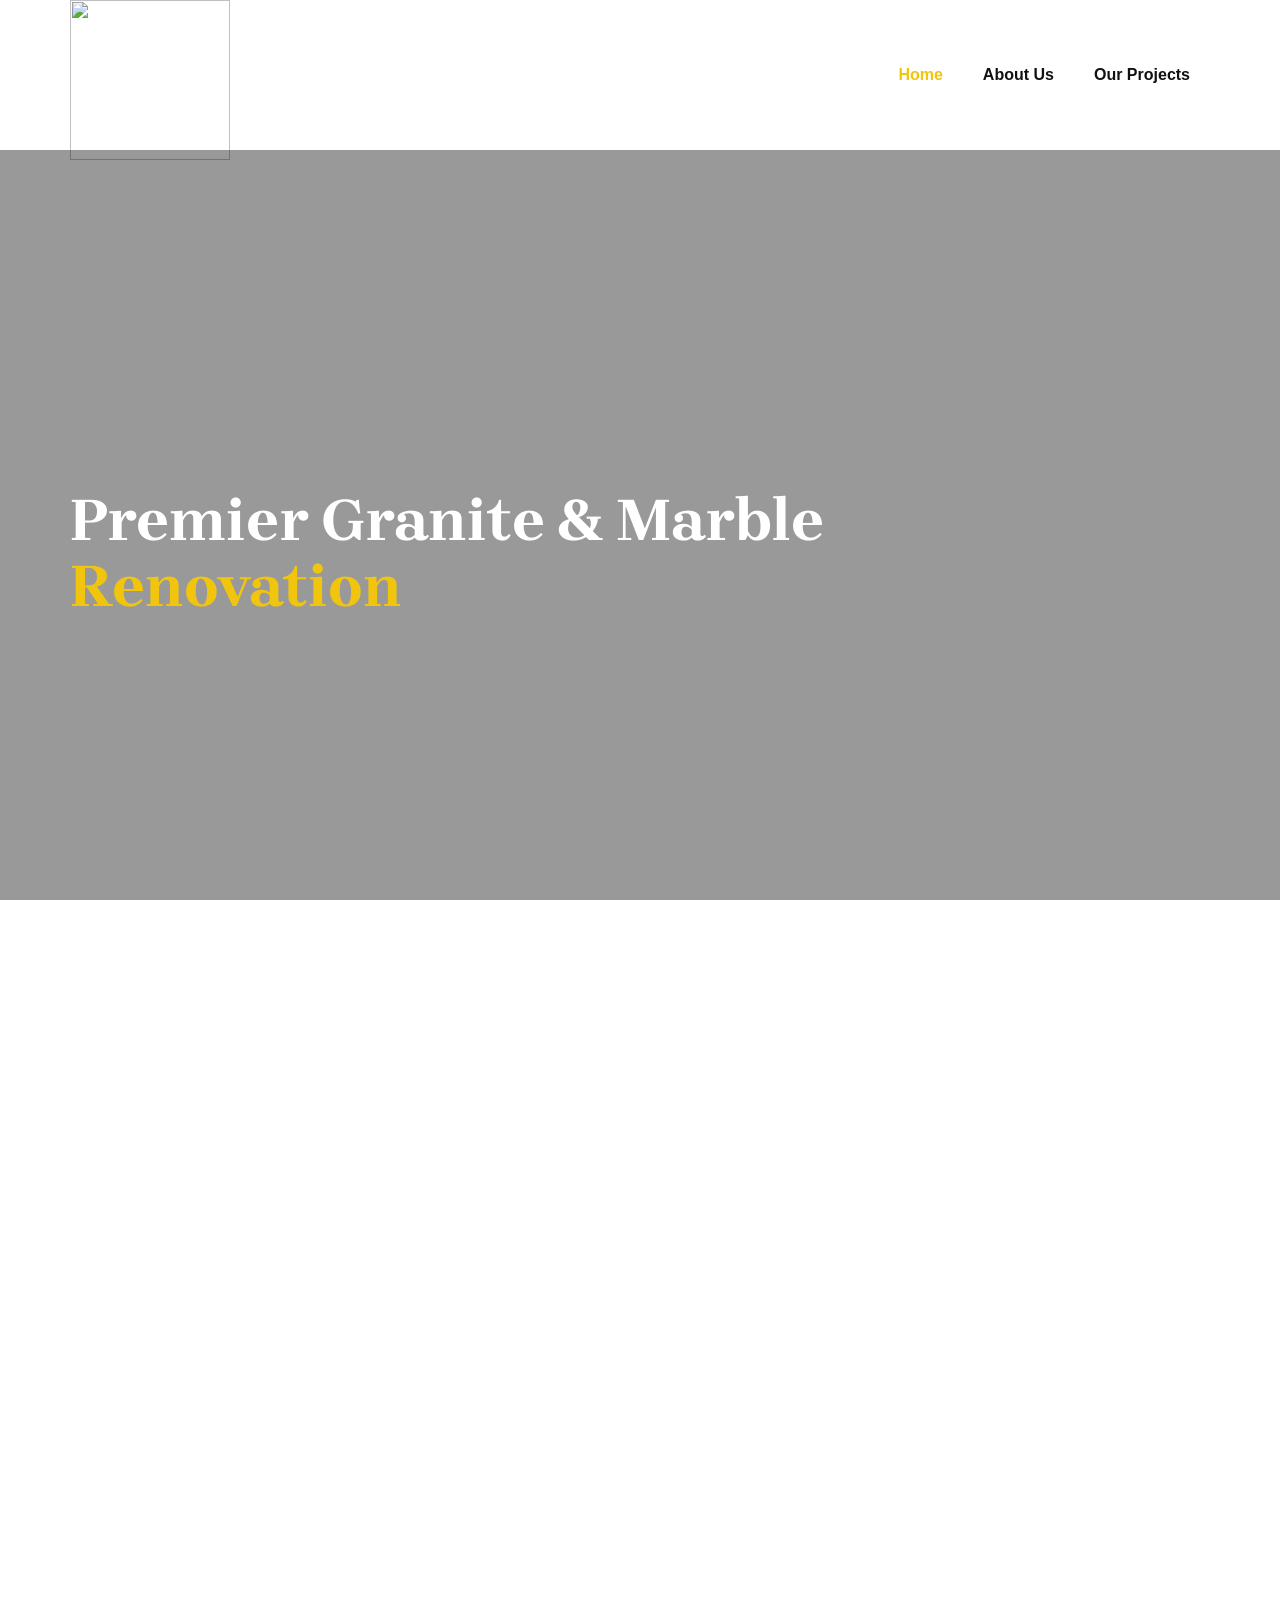
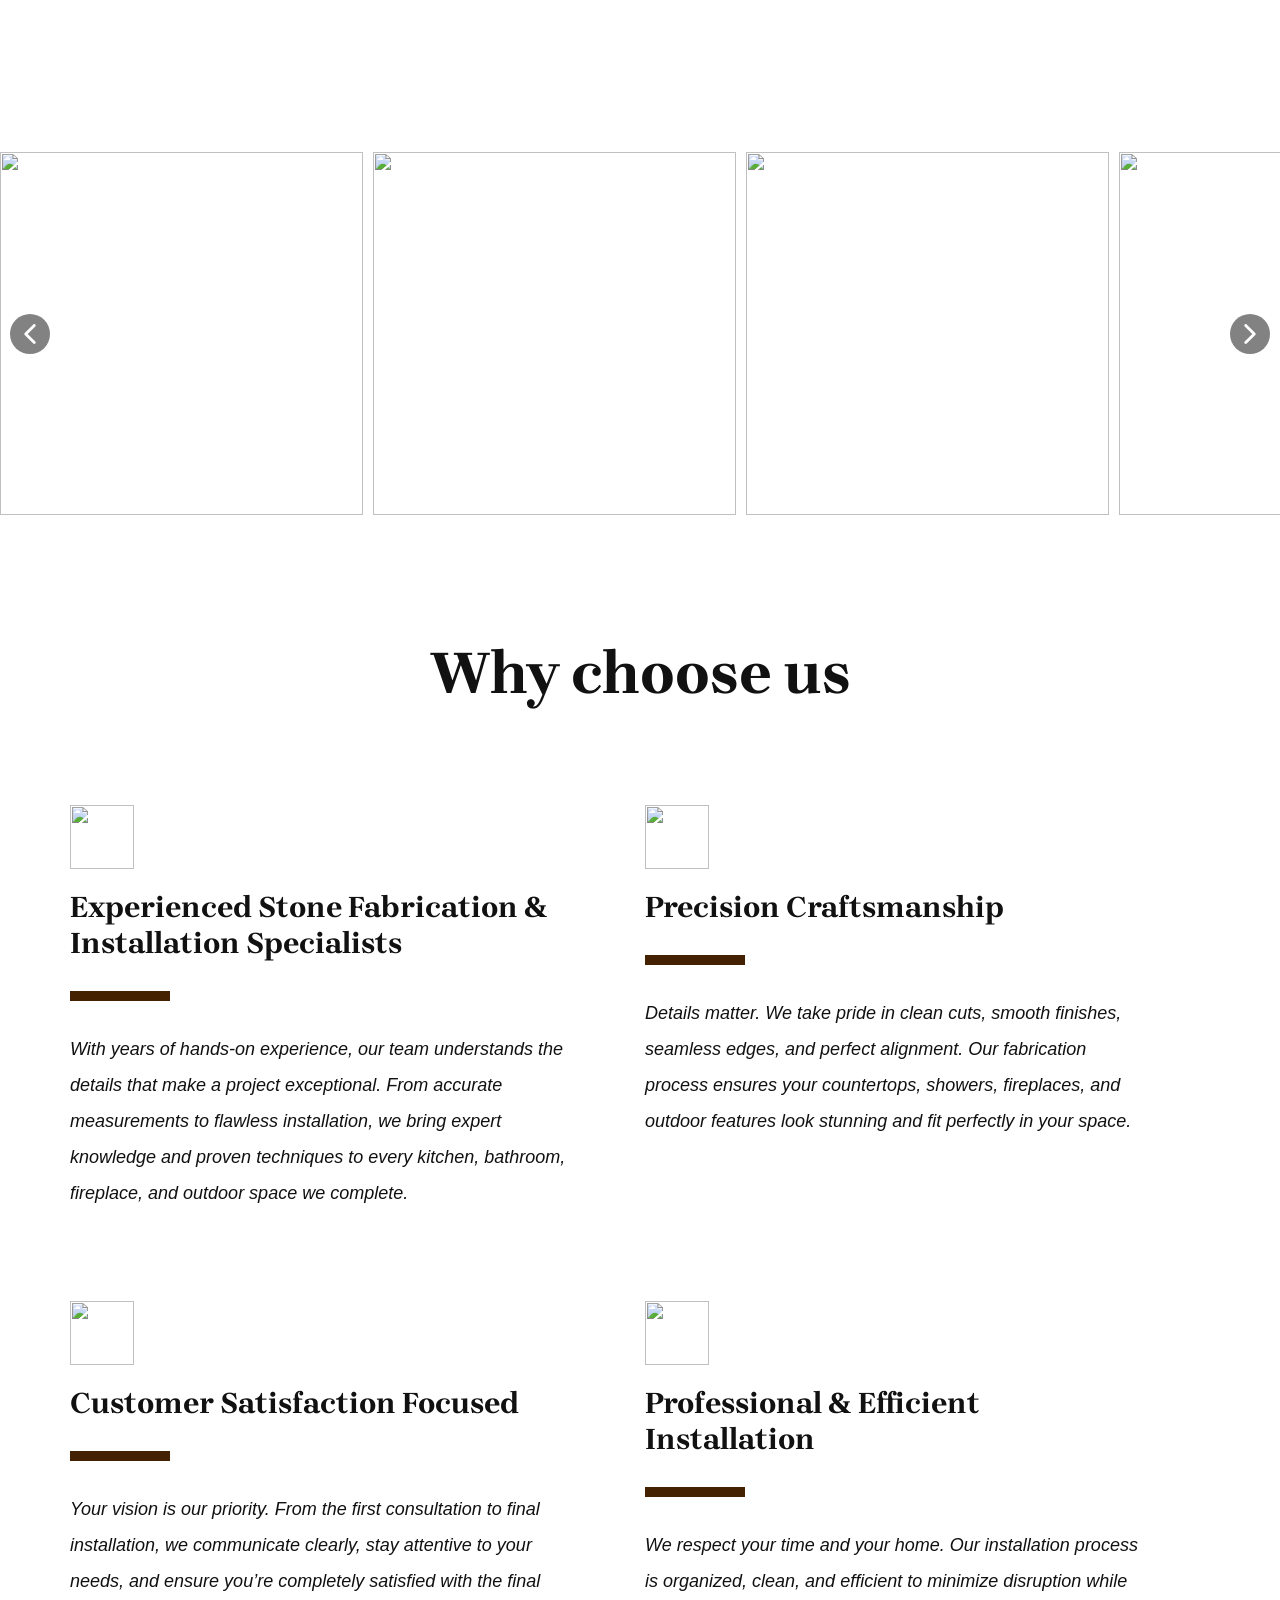
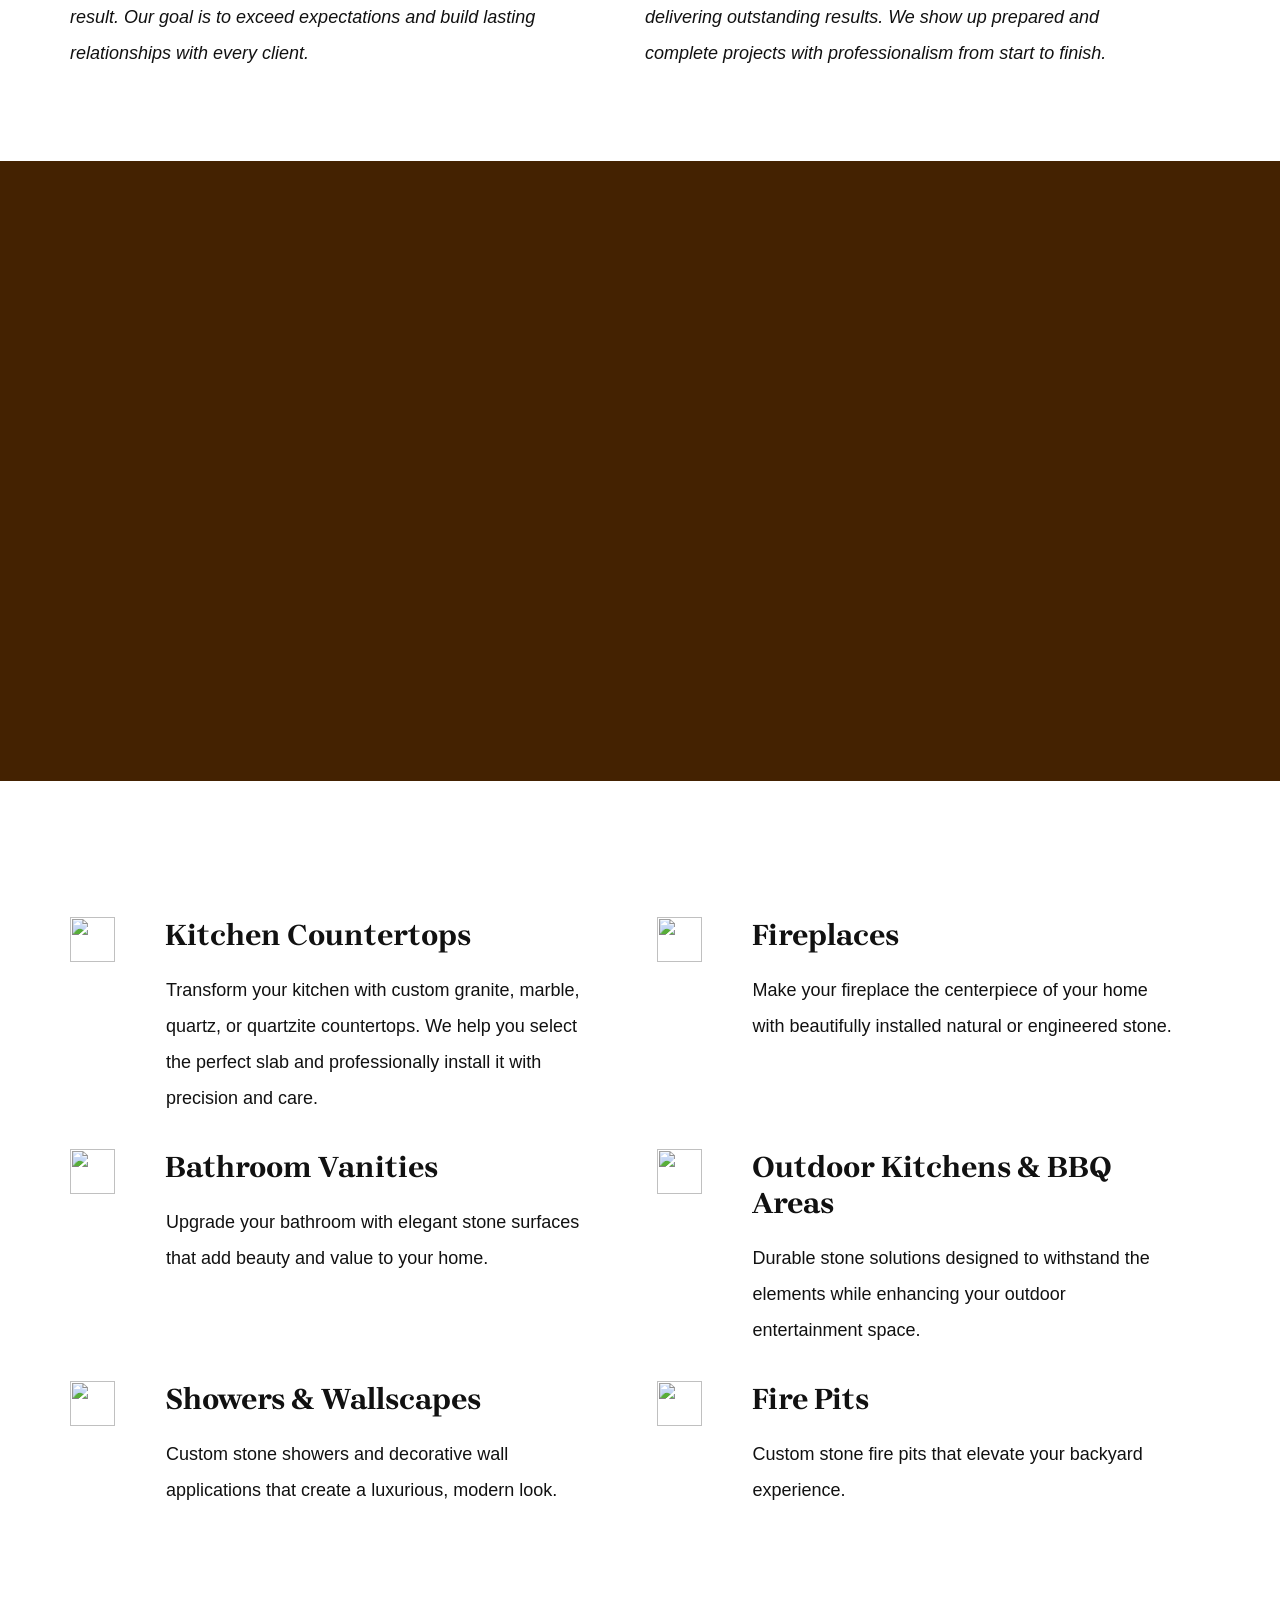
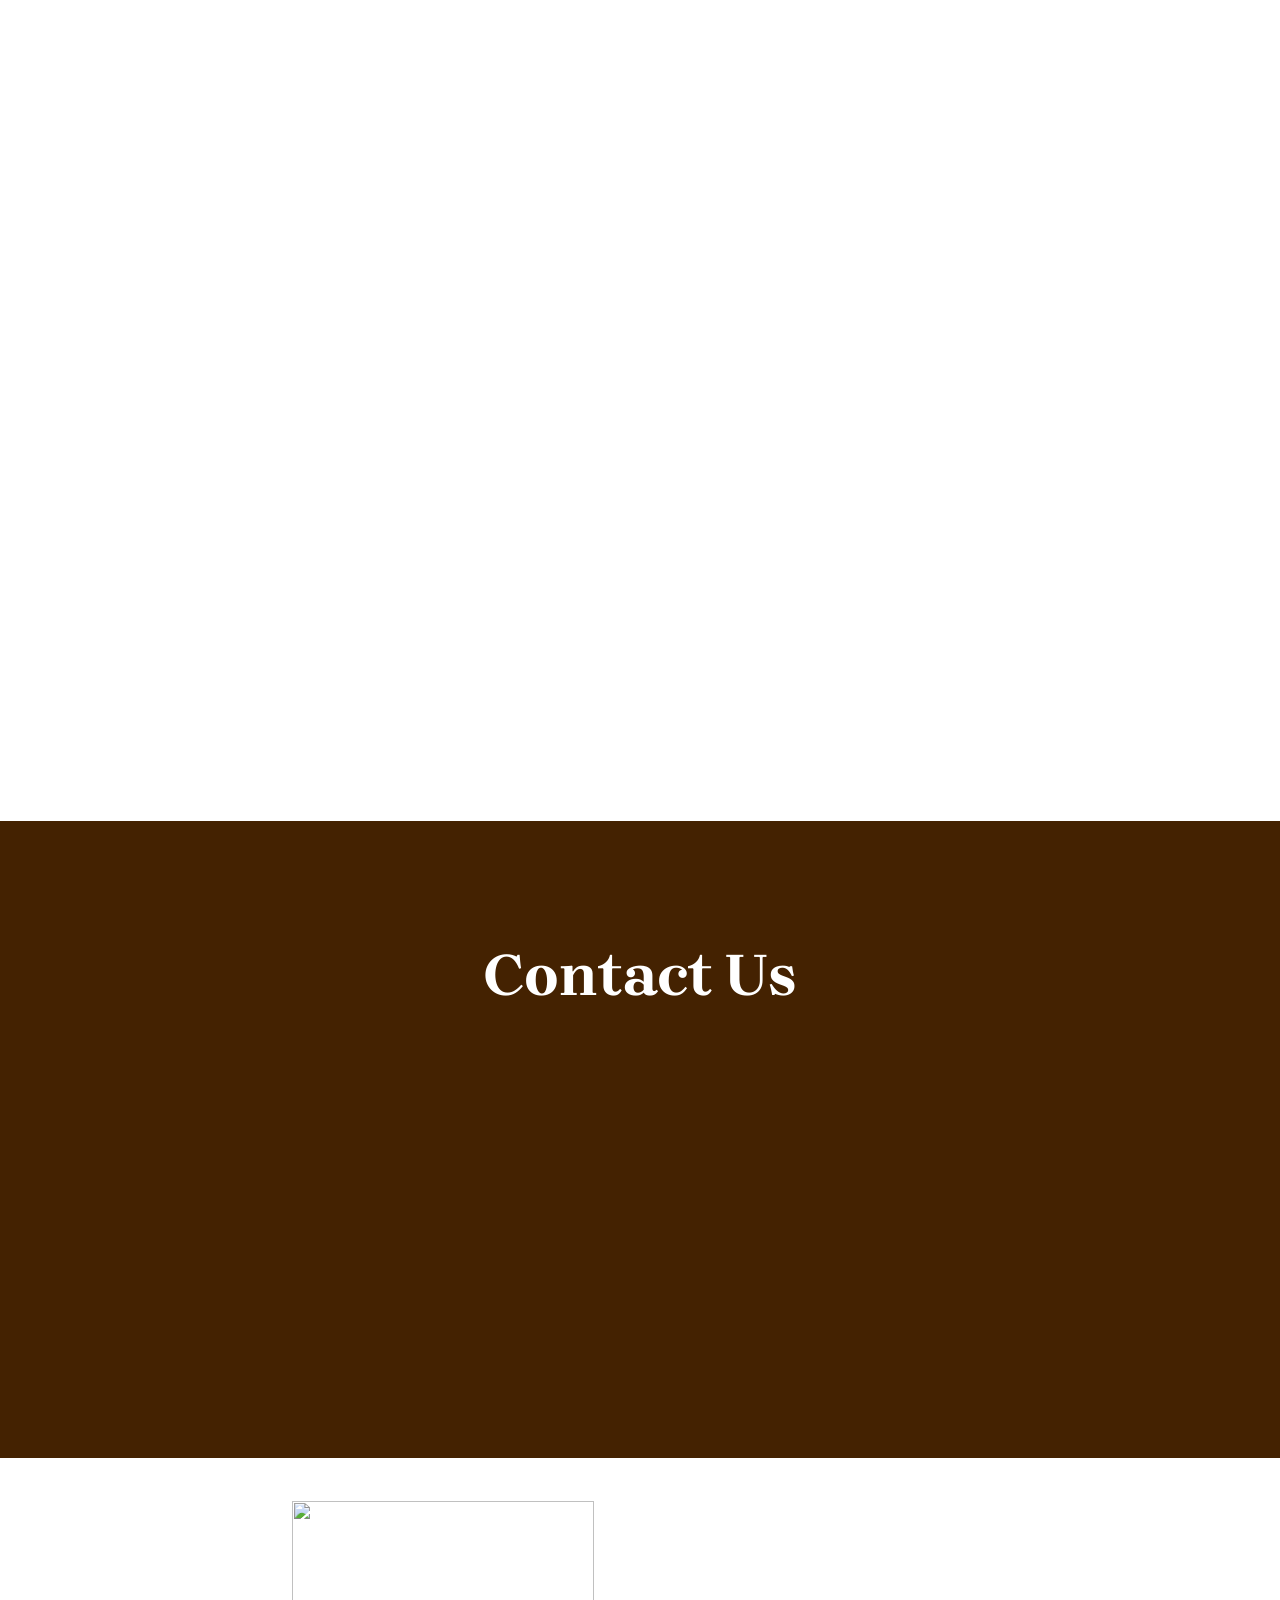
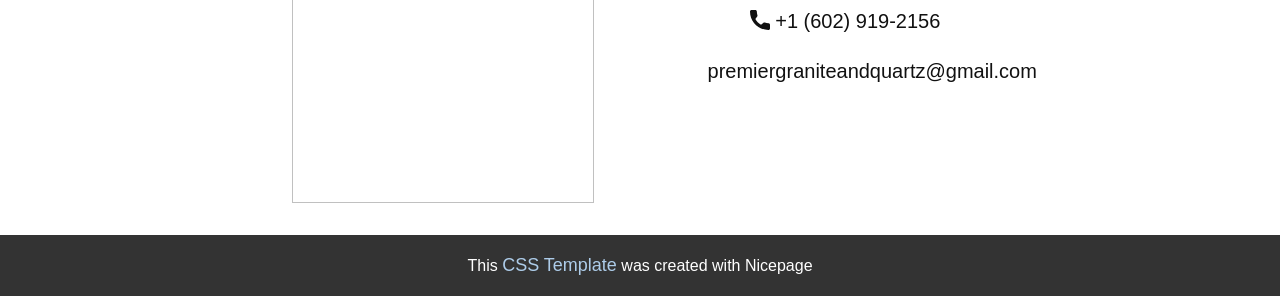
==== index.html @ ab4b54e0 "init" ====
<!DOCTYPE html>
<html style="font-size: 16px;" lang="en"><head>
    <meta name="viewport" content="width=device-width, initial-scale=1.0">
    <meta charset="utf-8">
    <meta name="keywords" content="​Design Magic, ​Why choose us, ​Ready to Redefine Your Space?, ​We can take you anywhere, What Clients Say, Our Amazing Team, ​Curious Minds Want to Know, Interior Design Studio, ​Upcoming Events, ​Dream Spaces, Contact Us">
    <meta name="description" content="">
    <title>Home</title>
    <link rel="stylesheet" href="nicepage.css" media="screen">
<link rel="stylesheet" href="index.css" media="screen">
    <script class="u-script" type="text/javascript" src="jquery.js" defer=""></script>
    <script class="u-script" type="text/javascript" src="nicepage.js" defer=""></script>
    <meta name="generator" content="Nicepage 8.2.5, nicepage.com">
    
    
    
    
    
    
    
    
    
    
    <link id="u-page-google-font" rel="stylesheet" href="https://fonts.googleapis.com/css2?display=swap&amp;family=Brygada+1918:ital,wght@0,400;0,500;0,600;0,700;1,400;1,500;1,600;1,700">
    <script type="application/ld+json">{
		"@context": "http://schema.org",
		"@type": "Organization",
		"name": "",
		"logo": "images/Logomakerproject1.png"
}</script>
    <meta name="theme-color" content="#478ac9">
    <meta property="og:title" content="Home">
    <meta property="og:type" content="website">
  <meta data-intl-tel-input-cdn-path="intlTelInput/"></head>
  <body data-home-page="Home.html" data-home-page-title="Home" data-path-to-root="./" data-include-products="false" class="u-body u-clearfix u-xl-mode" data-lang="en"><header class="u-clearfix u-header u-header" id="sec-5b54"><div class="u-clearfix u-sheet u-valign-middle-lg u-valign-middle-md u-valign-middle-sm u-valign-middle-xs u-sheet-1">
        <a href="#" class="u-image u-logo u-image-1" data-image-width="1200" data-image-height="1200">
          <img src="images/Logomakerproject1.png" class="u-logo-image u-logo-image-1">
        </a>
        <nav class="u-menu u-menu-one-level u-offcanvas u-menu-1" role="navigation">
          <div class="menu-collapse" style="font-size: 1rem; letter-spacing: 0px; font-weight: 700;">
            <a class="u-button-style u-custom-left-right-menu-spacing u-custom-padding-bottom u-custom-text-active-color u-custom-text-hover-color u-custom-top-bottom-menu-spacing u-hamburger-link u-nav-link u-text-active-palette-1-base u-text-hover-palette-2-base" href="#" tabindex="-1" aria-label="Open menu" aria-controls="01cb">
              <svg class="u-svg-link" viewBox="0 0 24 24"><use xlink:href="#menu-hamburger"></use></svg>
              <svg class="u-svg-content" version="1.1" id="menu-hamburger" viewBox="0 0 16 16" x="0px" y="0px" xmlns:xlink="http://www.w3.org/1999/xlink" xmlns="http://www.w3.org/2000/svg"><g><rect y="1" width="16" height="2"></rect><rect y="7" width="16" height="2"></rect><rect y="13" width="16" height="2"></rect>
</g></svg>
            </a>
          </div>
          <div class="u-custom-menu u-nav-container">
            <ul class="u-nav u-unstyled u-nav-1" role="menubar"><li role="none" class="u-nav-item"><a role="menuitem" class="u-button-style u-nav-link u-text-active-palette-3-base u-text-hover-palette-3-base" href="./" style="padding: 10px 20px;">Home</a>
</li><li role="none" class="u-nav-item"><a role="menuitem" class="u-button-style u-nav-link u-text-active-palette-3-base u-text-hover-palette-3-base" href="About.html" style="padding: 10px 20px;">About Us</a>
</li><li role="none" class="u-nav-item"><a role="menuitem" class="u-button-style u-nav-link u-text-active-palette-3-base u-text-hover-palette-3-base" href="Portfolio-Page.html" style="padding: 10px 20px;">Our Projects</a>
</li></ul>
          </div>
          <div class="u-custom-menu u-nav-container-collapse" id="01cb" role="region" aria-label="Menu panel">
            <div class="u-black u-container-style u-inner-container-layout u-opacity u-opacity-95 u-sidenav">
              <div class="u-inner-container-layout u-sidenav-overflow">
                <div class="u-menu-close" tabindex="-1" aria-label="Close menu"></div>
                <ul class="u-align-center u-nav u-popupmenu-items u-unstyled u-nav-2" role="menubar"><li role="none" class="u-nav-item"><a role="menuitem" class="u-button-style u-nav-link" href="./">Home</a>
</li><li role="none" class="u-nav-item"><a role="menuitem" class="u-button-style u-nav-link" href="About.html">About Us</a>
</li><li role="none" class="u-nav-item"><a role="menuitem" class="u-button-style u-nav-link" href="Portfolio-Page.html">Our Projects</a>
</li></ul>
              </div>
            </div>
            <div class="u-black u-menu-overlay u-opacity u-opacity-70"></div>
          </div>
        </nav>
      </div></header>
    <section class="skrollable u-clearfix u-container-align-left u-image u-parallax u-shading u-uploaded-video u-section-1" data-image-width="1280" data-image-height="853" id="block-1">
      <div class="u-clearfix u-sheet u-valign-middle-lg u-valign-middle-md u-valign-middle-sm u-valign-middle-xs u-sheet-1">
        <h1 class="u-align-left u-text u-text-1" data-animation-name="customAnimationIn" data-animation-duration="1500" data-animation-delay="500"> Premier Granite &amp; Marble <span class="u-text-palette-3-base">Renovation</span>
        </h1>
        <p class="u-align-left u-large-text u-text u-text-variant u-text-2" data-animation-name="customAnimationIn" data-animation-duration="1500" data-animation-delay="500">Give your space a unique and elegant appearance today!</p>
        <a href="tel:6029192156" class="u-active-white u-align-left u-border-2 u-border-active-white u-border-hover-white u-border-white u-btn u-btn-round u-button-style u-hover-white u-none u-radius-50 u-btn-1" data-animation-name="customAnimationIn" data-animation-duration="1500" data-animation-delay="750">contact us </a>
      </div>
    </section>
    <section class="u-clearfix u-container-align-center u-section-2" id="block-2">
      <div class="u-clearfix u-sheet u-valign-middle u-sheet-1">
        <div class="data-layout-selected u-clearfix u-expanded-width u-gutter-20 u-layout-wrap u-layout-wrap-1">
          <div class="u-layout">
            <div class="u-layout-row">
              <div class="u-container-style u-layout-cell u-size-25 u-layout-cell-1" data-animation-name="customAnimationIn" data-animation-duration="1500" data-animation-delay="500">
                <div class="u-container-layout u-container-layout-1">
                  <h3 class="u-text u-text-default u-text-1"> Premium Stone. Expert Installation. Lasting Beauty.</h3>
                </div>
              </div>
              <div class="u-container-align-left u-container-style u-layout-cell u-size-35 u-layout-cell-2" data-animation-name="customAnimationIn" data-animation-duration="1500" data-animation-delay="500">
                <div class="u-container-layout u-valign-top u-container-layout-2">
                  <p class="u-align-left u-text u-text-default u-text-2"> At Premier Granite and Marble LLC, we specialize in professional fabrication and installation of granite, marble, quartz, and quartzite surfaces. From kitchens and bathrooms to fireplaces and outdoor living spaces, we bring elegance and durability to every project. </p>
                  <a href="tel:6029192156" class="u-active-palette-3-base u-align-left u-border-none u-btn u-btn-round u-button-style u-custom-color-3 u-hover-palette-3-base u-radius u-text-body-alt-color u-btn-1">Start your Transformations </a>
                </div>
              </div>
            </div>
          </div>
        </div>
      </div>
    </section>
    <section class="u-clearfix u-container-align-center u-valign-middle u-section-3" id="block-3">
      <div class="u-expanded-width u-gallery u-layout-horizontal u-lightbox u-no-transition u-show-text-none u-width-fixed u-gallery-1" id="carousel-4891">
        <div class="u-gallery-inner u-gallery-inner-1" role="listbox"><div class="u-effect-hover-zoom u-gallery-item u-gallery-item-1"><div class="u-back-slide" data-image-width="1280" data-image-height="853"><img class="u-back-image u-back-image-1" src="images/photo-1677015030639-ffb7bbe68acb.jpeg">
</div><div class="u-align-center u-over-slide u-shading u-over-slide-1"></div>
</div><div class="u-effect-hover-zoom u-gallery-item u-gallery-item-2"><div class="u-back-slide" data-image-width="1280" data-image-height="853"><img class="u-back-image u-back-image-2" src="images/photo-1630699144310-980c8ed310e3.jpeg">
</div><div class="u-align-center u-over-slide u-shading u-over-slide-2"></div>
</div><div class="u-effect-hover-zoom u-gallery-item u-gallery-item-3"><div class="u-back-slide" data-image-width="1280" data-image-height="853"><img class="u-back-image u-back-image-3" src="images/photo-1631048648953-4cda37f0b7801.jpeg">
</div><div class="u-align-center u-over-slide u-shading u-over-slide-3"></div>
</div><div class="u-effect-hover-zoom u-gallery-item u-gallery-item-4"><div class="u-back-slide" data-image-width="1280" data-image-height="853"><img class="u-back-image u-back-image-4" src="images/photo-1631048730596-010b70c1e8e3.jpeg">
</div><div class="u-align-center u-over-slide u-shading u-over-slide-4"></div>
</div><div class="u-effect-hover-zoom u-gallery-item u-gallery-item-5"><div class="u-back-slide" data-image-width="855" data-image-height="1280"><img class="u-back-image u-back-image-5" src="images/photo-1771287490662-8ea64674ba8a.jpeg">
</div><div class="u-align-center u-over-slide u-shading u-over-slide-5"></div>
</div><div class="u-effect-hover-zoom u-gallery-item u-gallery-item-6"><div class="u-back-slide" data-image-width="853" data-image-height="1280"><img class="u-back-image u-back-image-6" src="images/photo-1758565810980-5d7949fb3cbf.jpeg">
</div><div class="u-align-center u-over-slide u-shading u-over-slide-6"></div>
</div></div>
        <a class="u-absolute-vcenter u-gallery-nav u-gallery-nav-prev u-grey-70 u-icon-circle u-opacity u-opacity-70 u-spacing-10 u-text-white u-gallery-nav-1" href="#" role="button"><span aria-hidden="true">
            <svg viewBox="0 0 451.847 451.847"><path d="M97.141,225.92c0-8.095,3.091-16.192,9.259-22.366L300.689,9.27c12.359-12.359,32.397-12.359,44.751,0
c12.354,12.354,12.354,32.388,0,44.748L173.525,225.92l171.903,171.909c12.354,12.354,12.354,32.391,0,44.744
c-12.354,12.365-32.386,12.365-44.745,0l-194.29-194.281C100.226,242.115,97.141,234.018,97.141,225.92z"></path></svg></span><span class="sr-only">
            <svg viewBox="0 0 451.847 451.847"><path d="M97.141,225.92c0-8.095,3.091-16.192,9.259-22.366L300.689,9.27c12.359-12.359,32.397-12.359,44.751,0
c12.354,12.354,12.354,32.388,0,44.748L173.525,225.92l171.903,171.909c12.354,12.354,12.354,32.391,0,44.744
c-12.354,12.365-32.386,12.365-44.745,0l-194.29-194.281C100.226,242.115,97.141,234.018,97.141,225.92z"></path></svg></span>
        </a>
        <a class="u-absolute-vcenter u-gallery-nav u-gallery-nav-next u-grey-70 u-icon-circle u-opacity u-opacity-70 u-spacing-10 u-text-white u-gallery-nav-2" href="#" role="button"><span aria-hidden="true">
            <svg viewBox="0 0 451.846 451.847"><path d="M345.441,248.292L151.154,442.573c-12.359,12.365-32.397,12.365-44.75,0c-12.354-12.354-12.354-32.391,0-44.744
L278.318,225.92L106.409,54.017c-12.354-12.359-12.354-32.394,0-44.748c12.354-12.359,32.391-12.359,44.75,0l194.287,194.284
c6.177,6.18,9.262,14.271,9.262,22.366C354.708,234.018,351.617,242.115,345.441,248.292z"></path></svg></span><span class="sr-only">
            <svg viewBox="0 0 451.846 451.847"><path d="M345.441,248.292L151.154,442.573c-12.359,12.365-32.397,12.365-44.75,0c-12.354-12.354-12.354-32.391,0-44.744
L278.318,225.92L106.409,54.017c-12.354-12.359-12.354-32.394,0-44.748c12.354-12.359,32.391-12.359,44.75,0l194.287,194.284
c6.177,6.18,9.262,14.271,9.262,22.366C354.708,234.018,351.617,242.115,345.441,248.292z"></path></svg></span>
        </a>
      </div>
    </section>
    <section class="u-clearfix u-container-align-center u-section-4" id="block-4">
      <div class="u-clearfix u-sheet u-valign-middle-lg u-valign-middle-md u-valign-middle-sm u-valign-middle-xs u-sheet-1">
        <h2 class="u-align-center u-text u-text-default u-text-font u-text-1"> Why choose us</h2>
        <div class="u-expanded-width u-list u-list-1">
          <div class="u-repeater u-repeater-1">
            <div class="u-container-style u-list-item u-repeater-item">
              <div class="u-container-layout u-similar-container u-valign-top-lg u-valign-top-md u-valign-top-sm u-valign-top-xs u-container-layout-1"><span class="u-file-icon u-icon u-text-custom-color-3 u-icon-1"><img src="images/3275635-c9644a5b.png" alt=""></span>
                <h3 class="u-align-left u-text u-text-default u-text-2"> Experienced Stone Fabrication &amp; Installation Specialists</h3>
                <div class="u-align-left u-border-10 u-border-custom-color-3 u-line u-line-horizontal u-line-1" data-animation-name="" data-animation-duration="0" data-animation-delay="0" data-animation-direction=""></div>
                <p class="u-align-left u-text u-text-default u-text-3"> With years of hands-on experience, our team understands the details that make a project exceptional. From accurate measurements to flawless installation, we bring expert knowledge and proven techniques to every kitchen, bathroom, fireplace, and outdoor space we complete. </p>
              </div>
            </div>
            <div class="u-container-align-left u-container-style u-list-item u-repeater-item">
              <div class="u-container-layout u-similar-container u-valign-top-lg u-valign-top-md u-valign-top-sm u-valign-top-xs u-container-layout-2"><span class="u-file-icon u-icon u-text-custom-color-3 u-icon-2"><img src="images/1685562-f7f4a89d.png" alt=""></span>
                <h3 class="u-align-left u-text u-text-default u-text-4"> Precision Craftsmanship</h3>
                <div class="u-align-left u-border-10 u-border-custom-color-3 u-line u-line-horizontal u-line-2" data-animation-name="" data-animation-duration="0" data-animation-delay="0" data-animation-direction=""></div>
                <p class="u-align-left u-text u-text-default u-text-5"> Details matter. We take pride in clean cuts, smooth finishes, seamless edges, and perfect alignment. Our fabrication process ensures your countertops, showers, fireplaces, and outdoor features look stunning and fit perfectly in your space. </p>
              </div>
            </div>
            <div class="u-container-style u-list-item u-repeater-item">
              <div class="u-container-layout u-similar-container u-valign-top-lg u-valign-top-md u-valign-top-sm u-valign-top-xs u-container-layout-3"><span class="u-file-icon u-icon u-text-custom-color-3 u-icon-3"><img src="images/1322236-d4f5e8ff.png" alt=""></span>
                <h3 class="u-align-left u-text u-text-default u-text-6"> Customer Satisfaction Focused</h3>
                <div class="u-align-left u-border-10 u-border-custom-color-3 u-line u-line-horizontal u-line-3" data-animation-name="" data-animation-duration="0" data-animation-delay="0" data-animation-direction=""></div>
                <p class="u-align-left u-text u-text-default u-text-7"> Your vision is our priority. From the first consultation to final installation, we communicate clearly, stay attentive to your needs, and ensure you’re completely satisfied with the final result. Our goal is to exceed expectations and build lasting relationships with every client. </p>
              </div>
            </div>
            <div class="u-container-align-left u-container-style u-list-item u-repeater-item">
              <div class="u-container-layout u-similar-container u-valign-top-lg u-valign-top-md u-valign-top-sm u-valign-top-xs u-container-layout-4"><span class="u-file-icon u-icon u-text-custom-color-3 u-icon-4"><img src="images/1838305-9cfeb716.png" alt=""></span>
                <h3 class="u-align-left u-text u-text-default u-text-8"> Professional &amp; Efficient Installation</h3>
                <div class="u-align-left u-border-10 u-border-custom-color-3 u-line u-line-horizontal u-line-4" data-animation-name="" data-animation-duration="0" data-animation-delay="0" data-animation-direction=""></div>
                <p class="u-align-left u-text u-text-default u-text-9"> We respect your time and your home. Our installation process is organized, clean, and efficient to minimize disruption while delivering outstanding results. We show up prepared and complete projects with professionalism from start to finish. </p>
              </div>
            </div>
          </div>
        </div>
      </div>
    </section>
    <section class="u-align-center u-clearfix u-container-align-center u-custom-color-3 u-section-5" id="block-6">
      <div class="u-clearfix u-sheet u-valign-middle-lg u-valign-middle-md u-valign-middle-sm u-valign-middle-xs u-sheet-1">
        <div class="u-align-center u-container-align-center u-container-style u-expanded-width u-group u-radius-20 u-shape-round u-white u-group-1" data-animation-name="customAnimationIn" data-animation-duration="1500" data-animation-delay="500">
          <div class="u-container-layout u-valign-middle-lg u-valign-middle-md u-valign-middle-sm u-container-layout-1">
            <h2 class="u-align-center u-font-source-sans-pro u-text u-text-1"> Ready to Redefine Your Space?</h2>
            <p class="u-align-center u-text u-text-2"> At Premier Granite and Marble LLC, you choose the granite, marble, quartz, or quartzite that fits your vision. We recommend selections from Arizona Tile and Msi Stone. You supply the stone, and we take care of the rest.
We can recommend trusted local suppliers where you can select the perfect slab for project. Once you’ve made your selection, our team handles the precise measurement, fabrication, and professional installation. Below are examples of some of the type of installations we make.</p>
          </div>
        </div>
      </div>
    </section>
    <section class="u-clearfix u-container-align-center u-section-6" id="block-7">
      <div class="u-clearfix u-sheet u-valign-middle-lg u-valign-middle-md u-valign-middle-sm u-valign-middle-xs u-sheet-1">
        <div class="u-expanded-width u-list u-list-1">
          <div class="u-repeater u-repeater-1">
            <div class="u-container-style u-list-item u-repeater-item">
              <div class="u-container-layout u-similar-container u-valign-top-xl u-container-layout-1"><span class="u-file-icon u-icon u-icon-circle u-text-palette-3-base u-icon-1"><img src="images/1888928-91922b68.png" alt=""></span>
                <h3 class="u-text u-text-1">Kitchen Countertops</h3>
                <p class="u-text u-text-2"> Transform your kitchen with custom granite, marble, quartz, or quartzite countertops. We help you select the perfect slab and professionally install it with precision and care. </p>
              </div>
            </div>
            <div class="u-container-style u-list-item u-repeater-item">
              <div class="u-container-layout u-similar-container u-valign-top-xl u-container-layout-2"><span class="u-file-icon u-icon u-icon-2"><img src="images/1331166.png" alt=""></span>
                <h3 class="u-text u-text-3">Fireplaces</h3>
                <p class="u-text u-text-4"> Make your fireplace the centerpiece of your home with beautifully installed natural or engineered stone. </p>
              </div>
            </div>
            <div class="u-container-style u-list-item u-repeater-item">
              <div class="u-container-layout u-similar-container u-valign-top-xl u-container-layout-3"><span class="u-file-icon u-icon u-text-palette-3-base u-icon-3"><img src="images/5099115-163002d4.png" alt=""></span>
                <h3 class="u-text u-text-5">Bathroom Vanities</h3>
                <p class="u-text u-text-6"> Upgrade your bathroom with elegant stone surfaces that add beauty and value to your home. </p>
              </div>
            </div>
            <div class="u-container-style u-list-item u-repeater-item">
              <div class="u-container-layout u-similar-container u-valign-top-xl u-container-layout-4"><span class="u-file-icon u-icon u-text-palette-3-base u-icon-4"><img src="images/928978-f700eff8.png" alt=""></span>
                <h3 class="u-text u-text-7">Outdoor Kitchens &amp; BBQ Areas</h3>
                <p class="u-text u-text-8"> Durable stone solutions designed to withstand the elements while enhancing your outdoor entertainment space. </p>
              </div>
            </div>
            <div class="u-container-style u-list-item u-repeater-item">
              <div class="u-container-layout u-similar-container u-valign-top-xl u-container-layout-5"><span class="u-file-icon u-icon u-text-palette-3-base u-icon-5"><img src="images/1716360-869cdc5e.png" alt=""></span>
                <h3 class="u-text u-text-9">Showers &amp; Wallscapes</h3>
                <p class="u-text u-text-10"> Custom stone showers and decorative wall applications that create a luxurious, modern look. </p>
              </div>
            </div>
            <div class="u-container-style u-list-item u-repeater-item">
              <div class="u-container-layout u-similar-container u-valign-top-xl u-container-layout-6"><span class="u-file-icon u-icon u-text-palette-3-base u-icon-6"><img src="images/2985511-6a8087a6.png" alt=""></span>
                <h3 class="u-text u-text-11">Fire Pits</h3>
                <p class="u-text u-text-12"> Custom stone fire pits that elevate your backyard experience. </p>
              </div>
            </div>
          </div>
        </div>
      </div>
    </section>
    <section class="skrollable u-clearfix u-container-align-center u-gradient u-image u-parallax u-section-7" data-image-width="1280" data-image-height="893" id="block-5">
      <div class="u-clearfix u-sheet u-sheet-1"></div>
    </section>
    <section class="u-align-center u-clearfix u-container-align-center u-custom-color-3 u-section-8" id="block-15">
      <div class="u-clearfix u-sheet u-valign-middle-lg u-valign-middle-md u-valign-middle-sm u-valign-middle-xs u-sheet-1">
        <h2 class="u-align-center u-text u-text-default u-text-1" data-animation-name="customAnimationIn" data-animation-duration="1500" data-animation-delay="0">Contact Us</h2>
        <h5 class="u-align-center u-custom-font u-text u-text-default u-text-font u-text-2" data-animation-name="customAnimationIn" data-animation-duration="1500" data-animation-delay="500"> Any questions or remarks? Call (602)919-2156 or email premiergraniteandquartz@gmail.com today!</h5>
        <a href="tel:6029192156" class="u-active-white u-align-left u-border-2 u-border-active-white u-border-hover-white u-border-white u-btn u-btn-round u-button-style u-hover-white u-none u-radius-50 u-btn-1" data-animation-name="customAnimationIn" data-animation-duration="1500" data-animation-delay="750">click to call today </a>
      </div>
    </section>
    
    
    
    <footer class="u-align-center-md u-align-center-sm u-align-center-xs u-clearfix u-container-align-center-lg u-container-align-center-xl u-footer u-white" id="sec-030a"><div class="u-clearfix u-sheet u-valign-middle-lg u-valign-middle-sm u-sheet-1">
        <a href="#" class="u-image u-logo u-image-1" data-image-width="1200" data-image-height="1200">
          <img src="images/Logomakerproject1.png" class="u-logo-image u-logo-image-1">
        </a>
        <div class="u-clearfix u-container-align-center u-group-elements u-valign-middle-xl u-group-elements-1">
          <a href="#" class="u-active-none u-align-center u-btn u-btn-rectangle u-button-style u-hover-none u-none u-btn-1"><span class="u-icon"><svg class="u-svg-content" viewBox="0 0 405.333 405.333" x="0px" y="0px" style="width: 1em; height: 1em;"><path d="M373.333,266.88c-25.003,0-49.493-3.904-72.704-11.563c-11.328-3.904-24.192-0.896-31.637,6.699l-46.016,34.752    c-52.8-28.181-86.592-61.952-114.389-114.368l33.813-44.928c8.512-8.512,11.563-20.971,7.915-32.64    C142.592,81.472,138.667,56.96,138.667,32c0-17.643-14.357-32-32-32H32C14.357,0,0,14.357,0,32    c0,205.845,167.488,373.333,373.333,373.333c17.643,0,32-14.357,32-32V298.88C405.333,281.237,390.976,266.88,373.333,266.88z"></path></svg></span>&nbsp;+1 (602) 919-2156
          </a>
          <a href="#" class="u-active-none u-align-center u-btn u-btn-rectangle u-button-style u-hover-none u-none u-btn-2"><span class="u-file-icon u-icon"><img src="images/542689.png" alt=""></span>&nbsp;premiergraniteandquartz@gmail.com
          </a>
        </div>
      </div></footer>
    <section class="u-backlink u-clearfix u-grey-80"> This <a href="https://nicepage.com/css-templates">CSS Template</a> was created with Nicepage 
    </section>
  
</body></html>
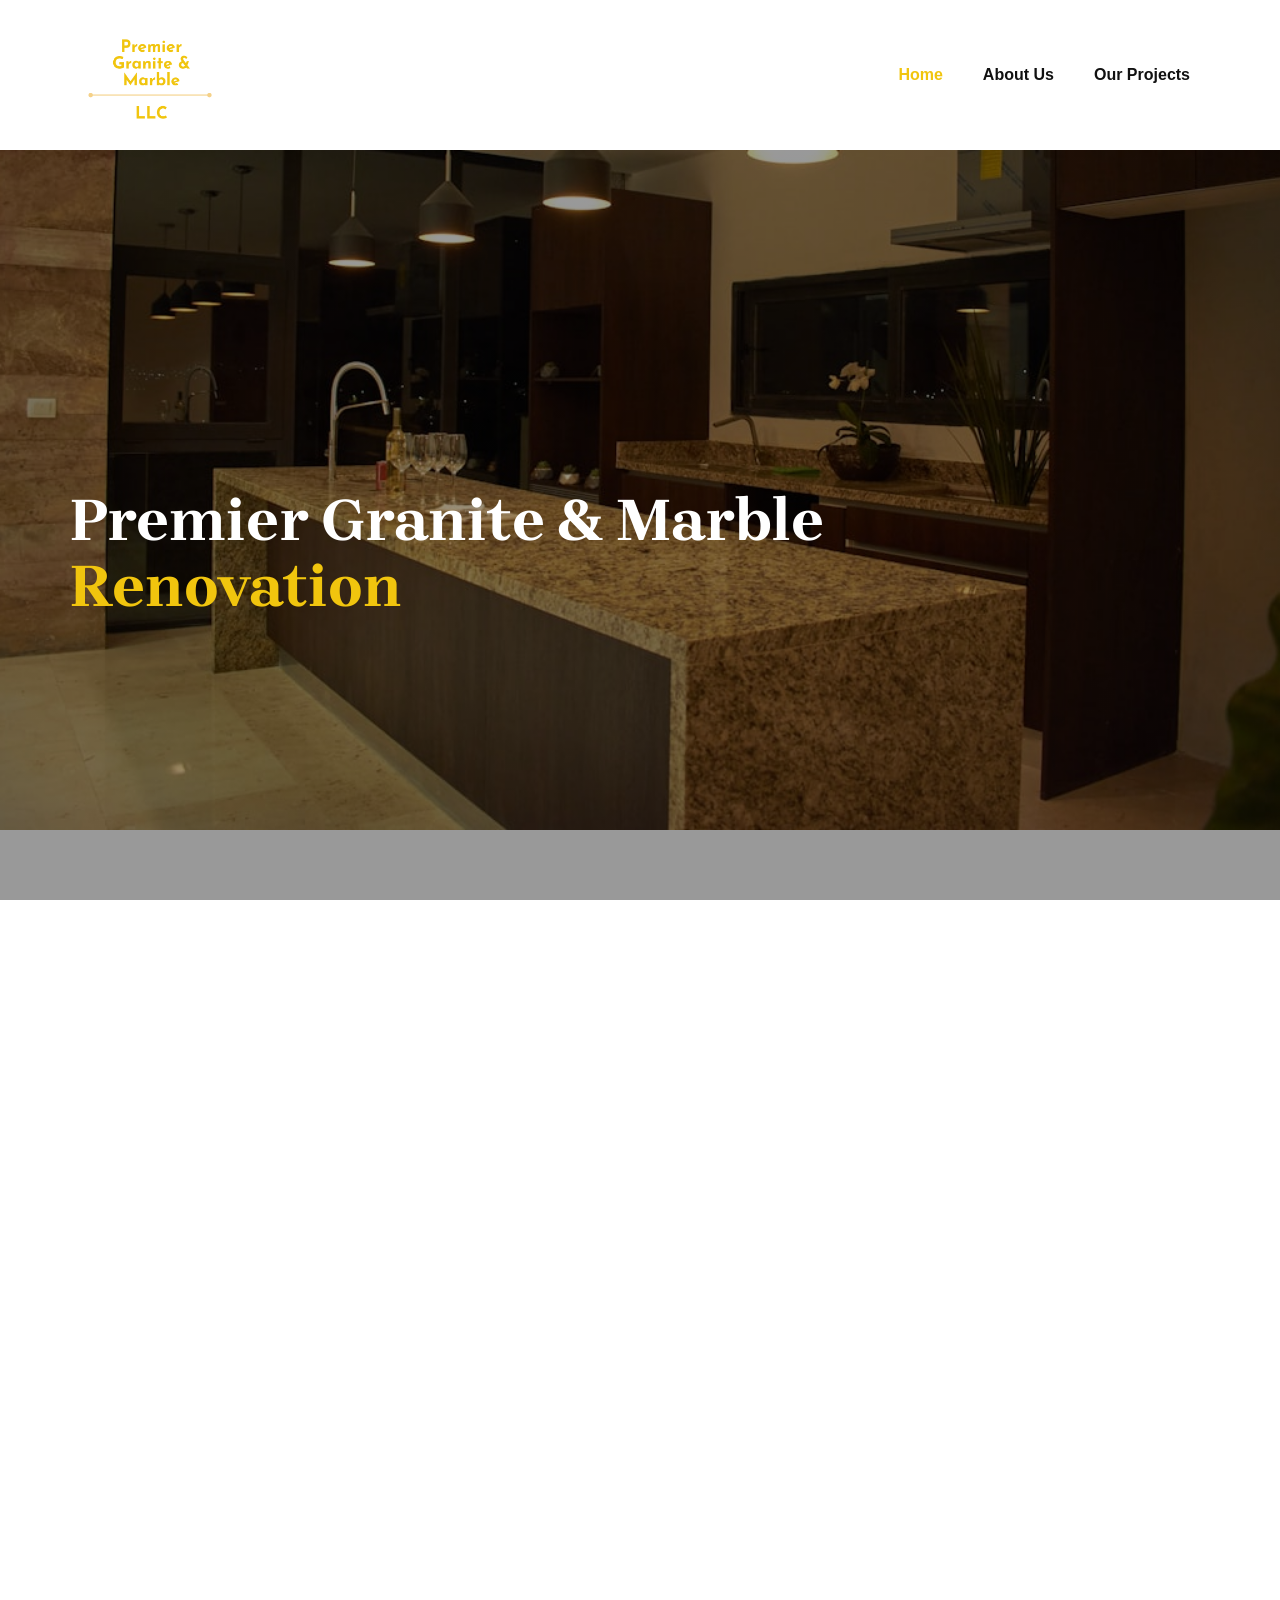
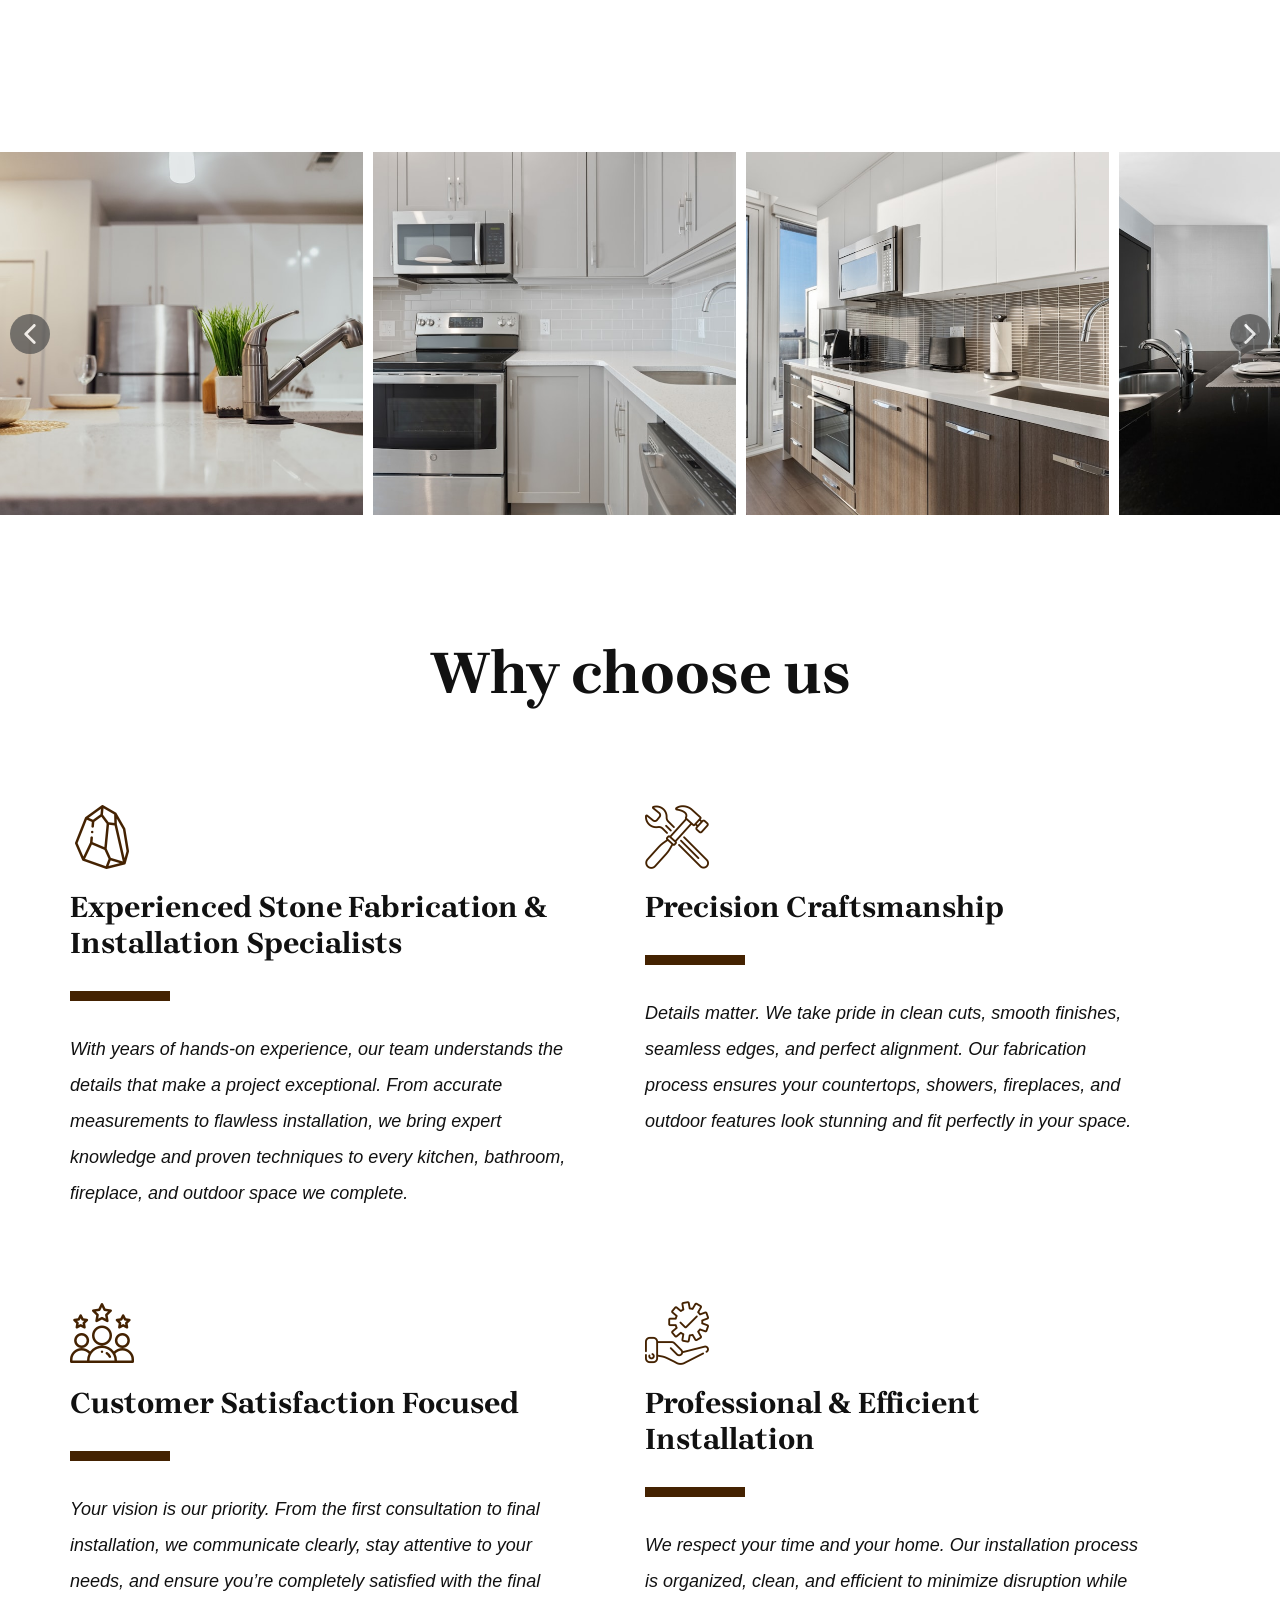
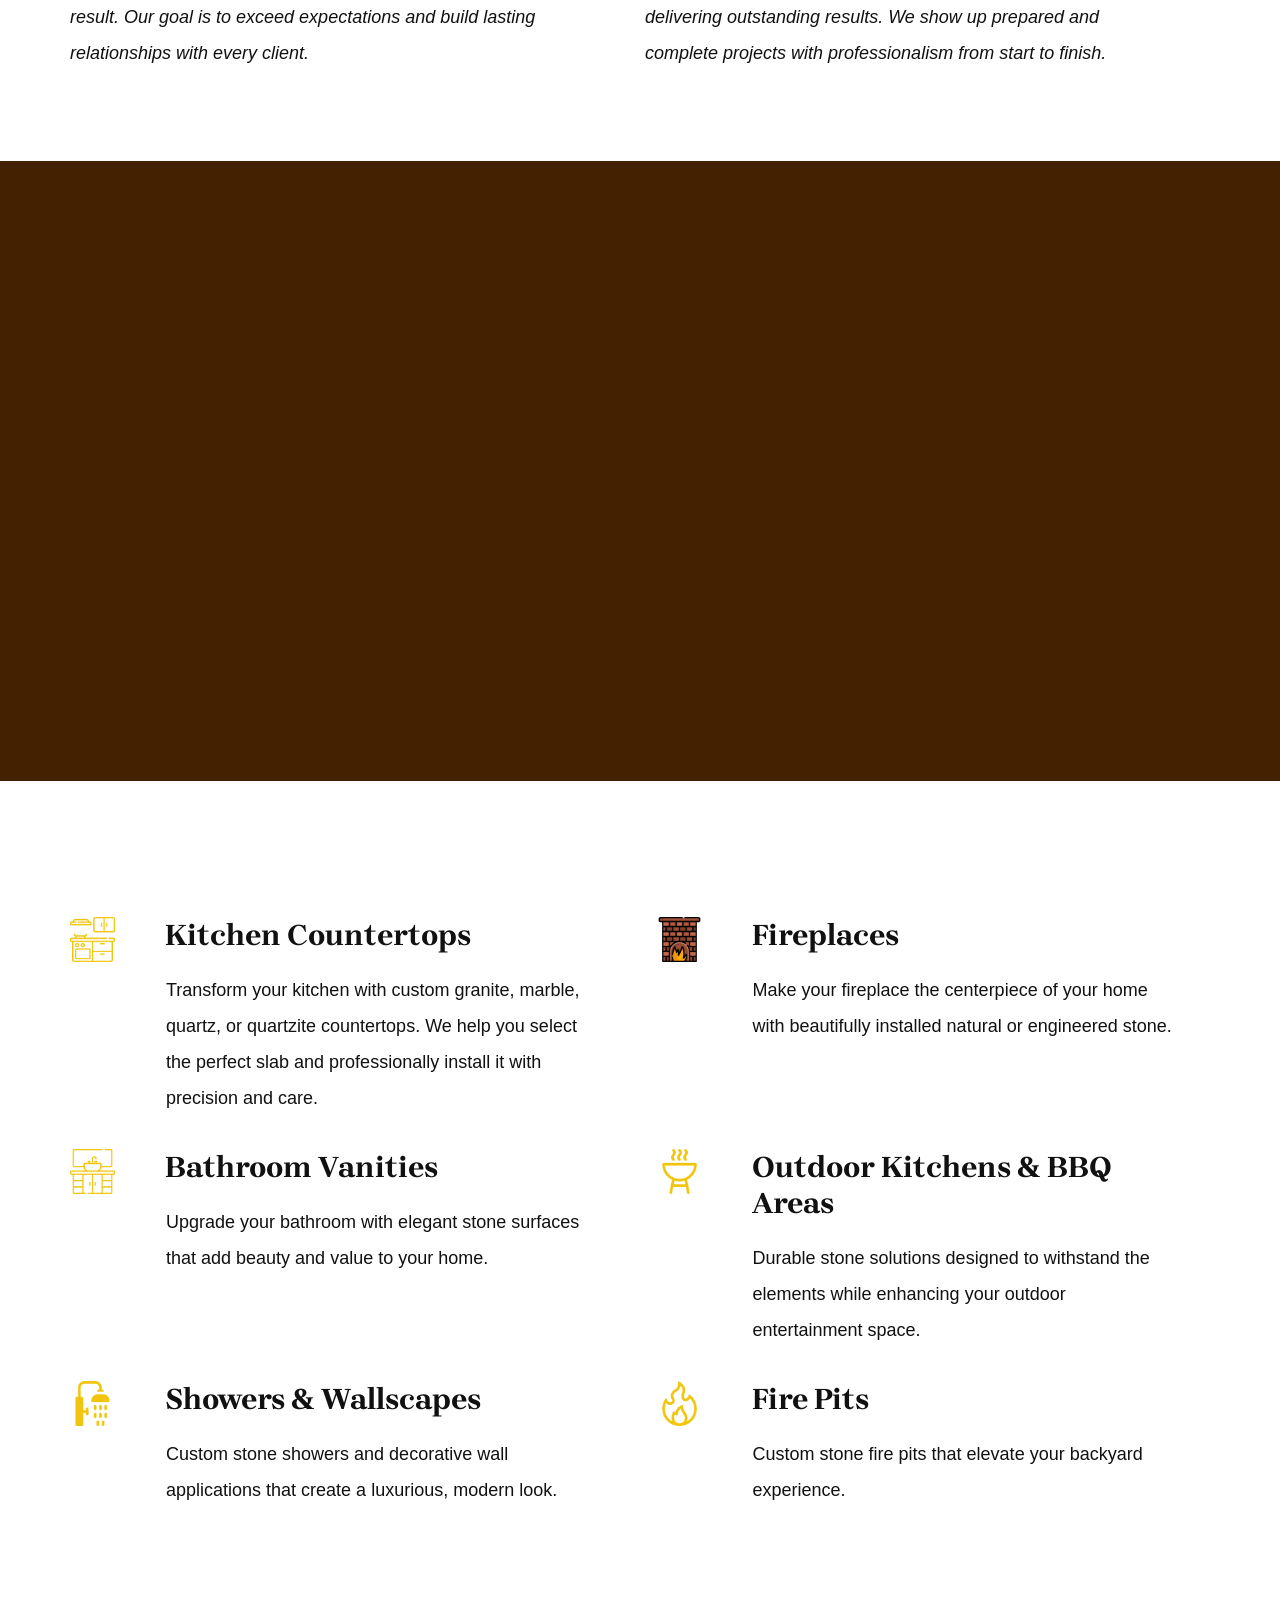
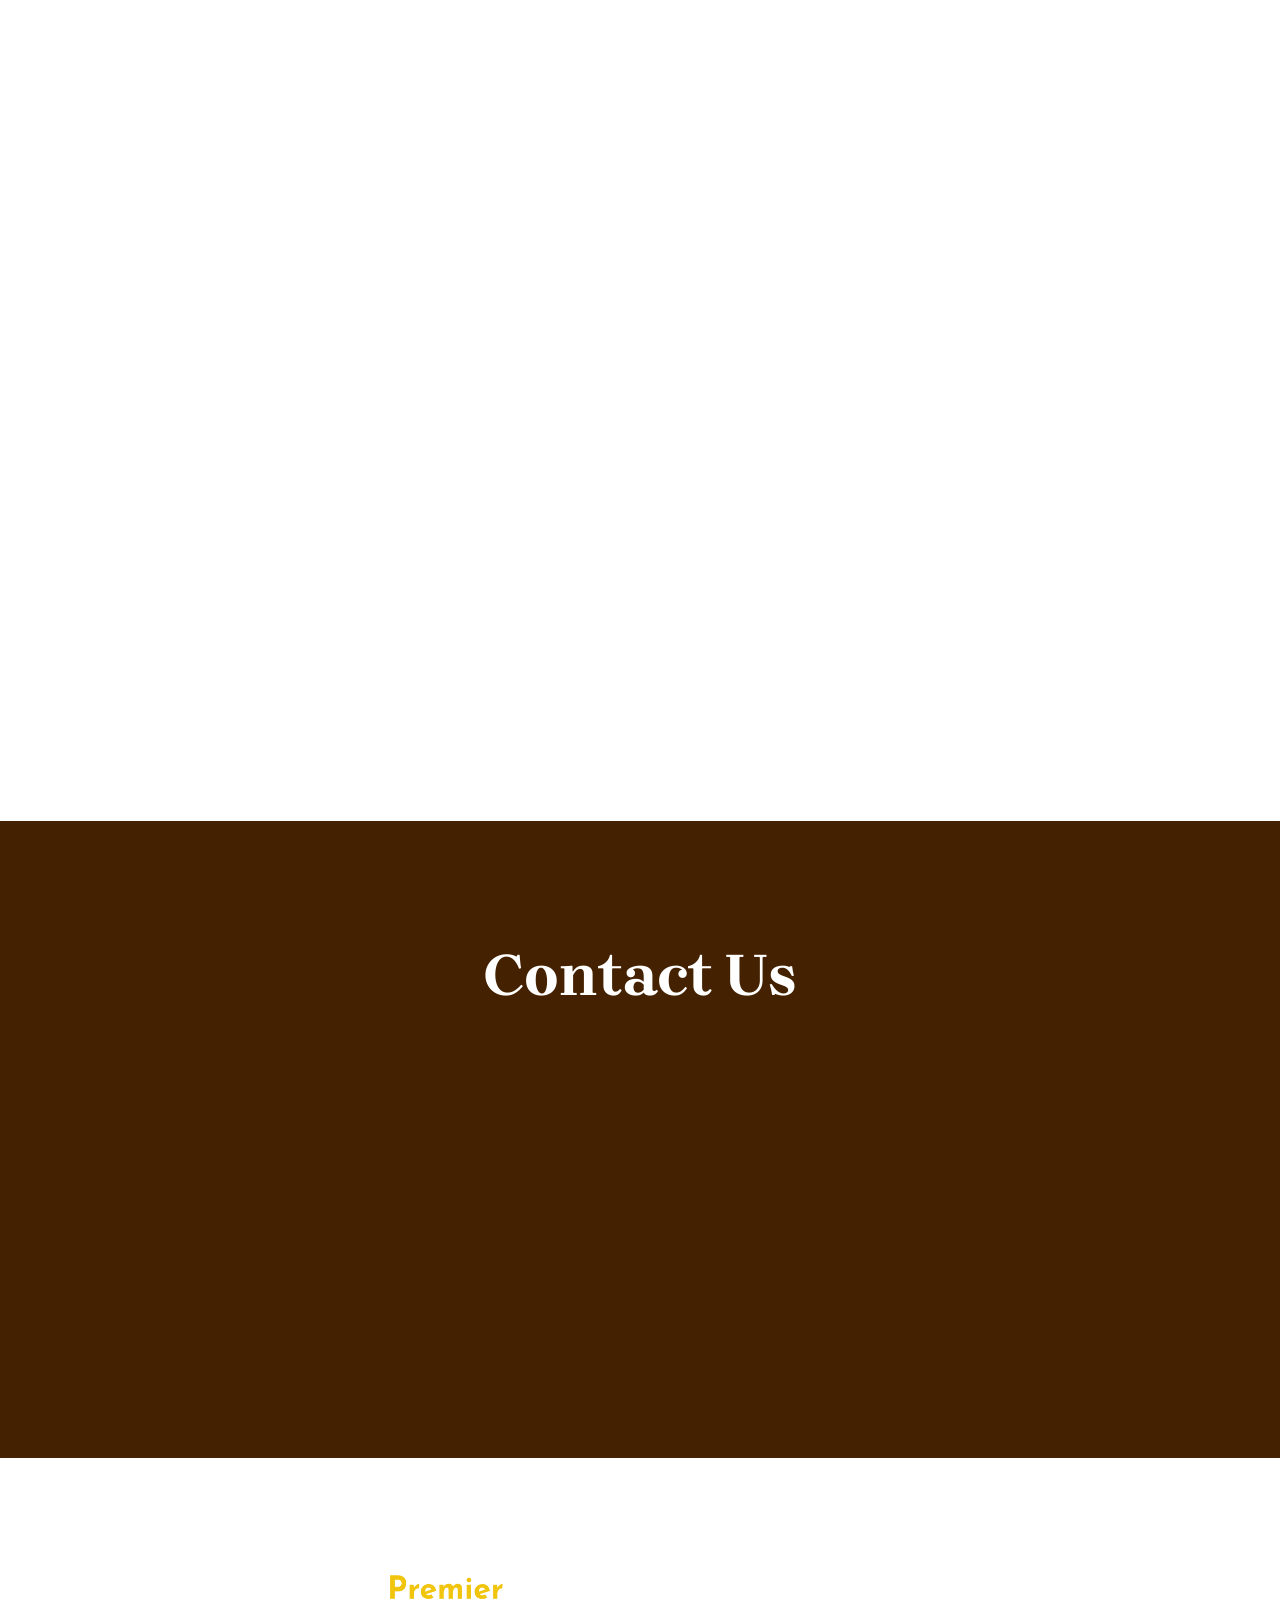
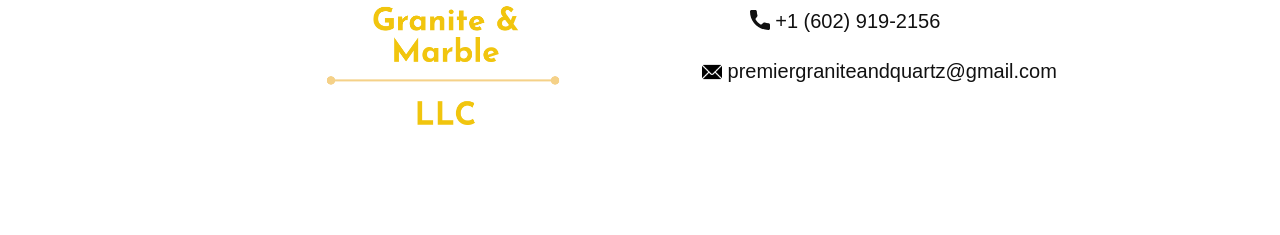
==== commit d69078c3: "additions" ====
--- a/index.html
+++ b/index.html
@@ -241,7 +241,6 @@
           </a>
         </div>
       </div></footer>
-    <section class="u-backlink u-clearfix u-grey-80"> This <a href="https://nicepage.com/css-templates">CSS Template</a> was created with Nicepage 
-    </section>
+
   
 </body></html>
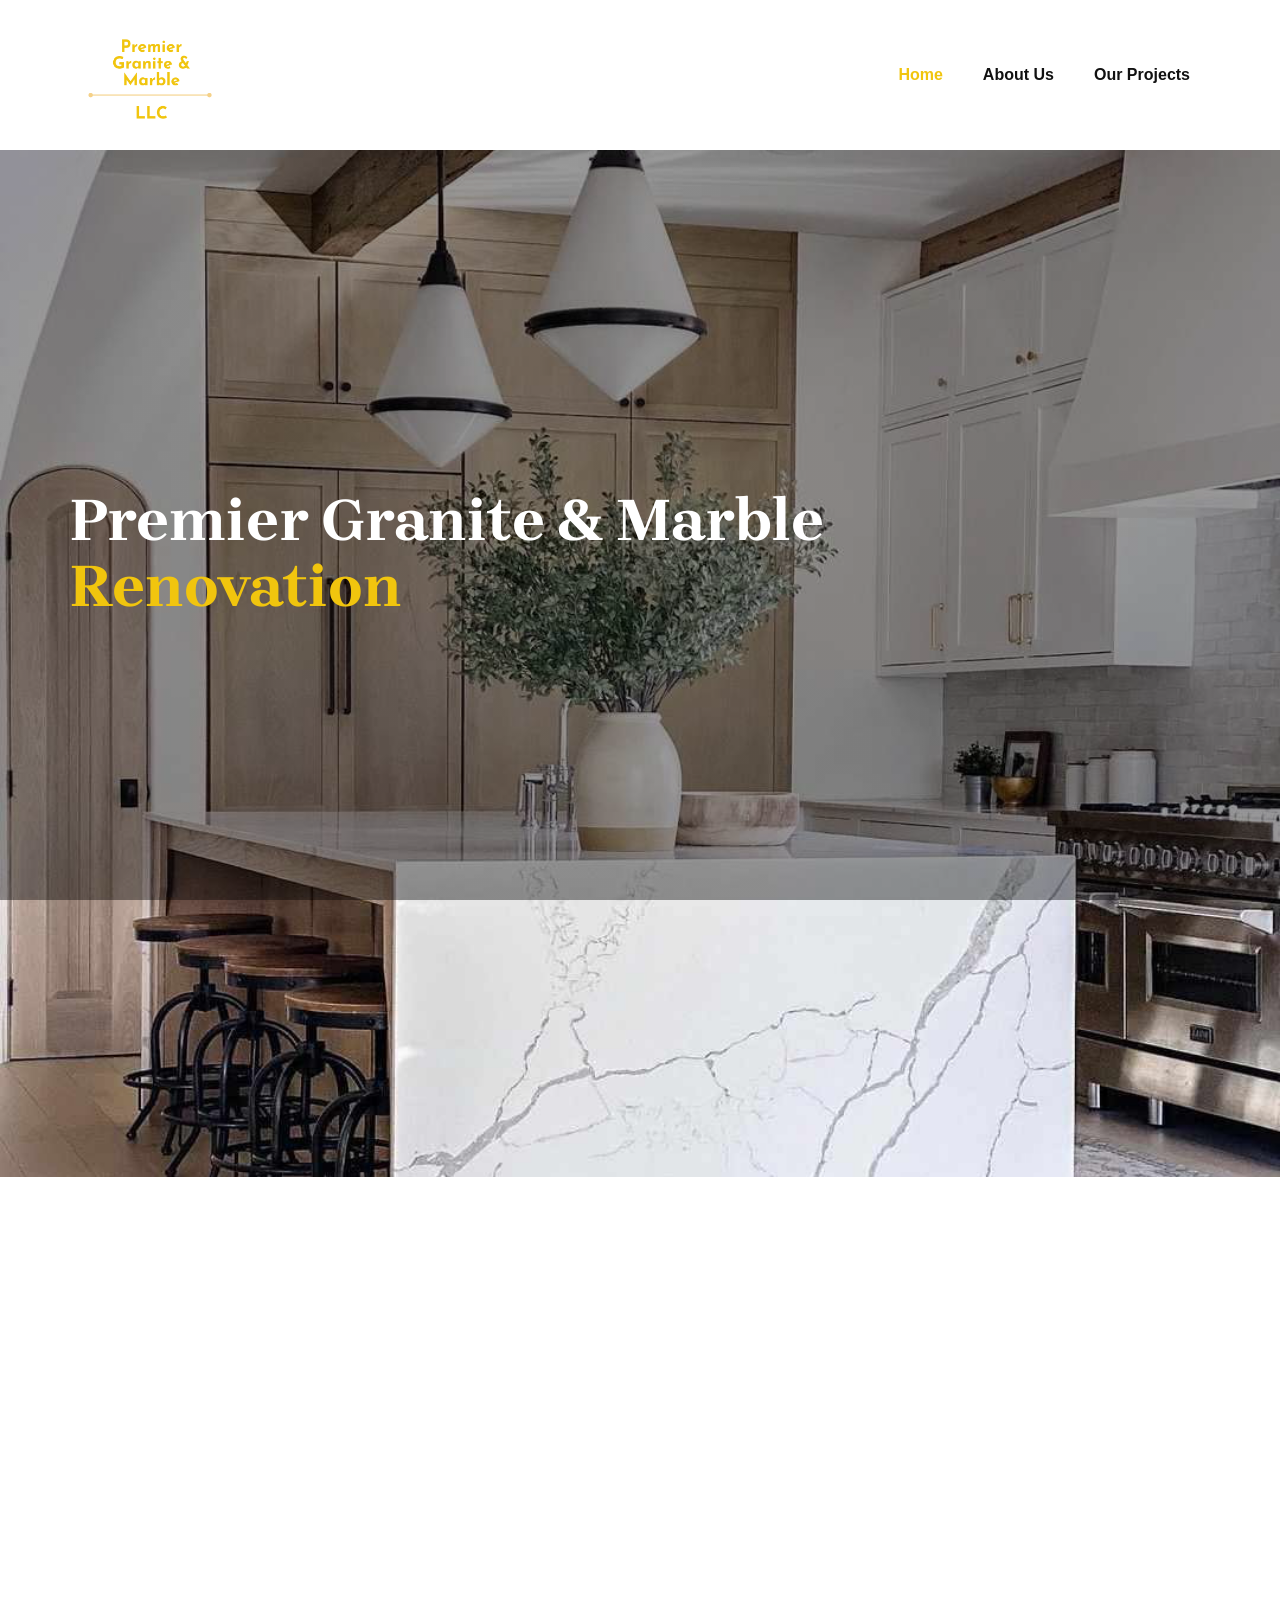
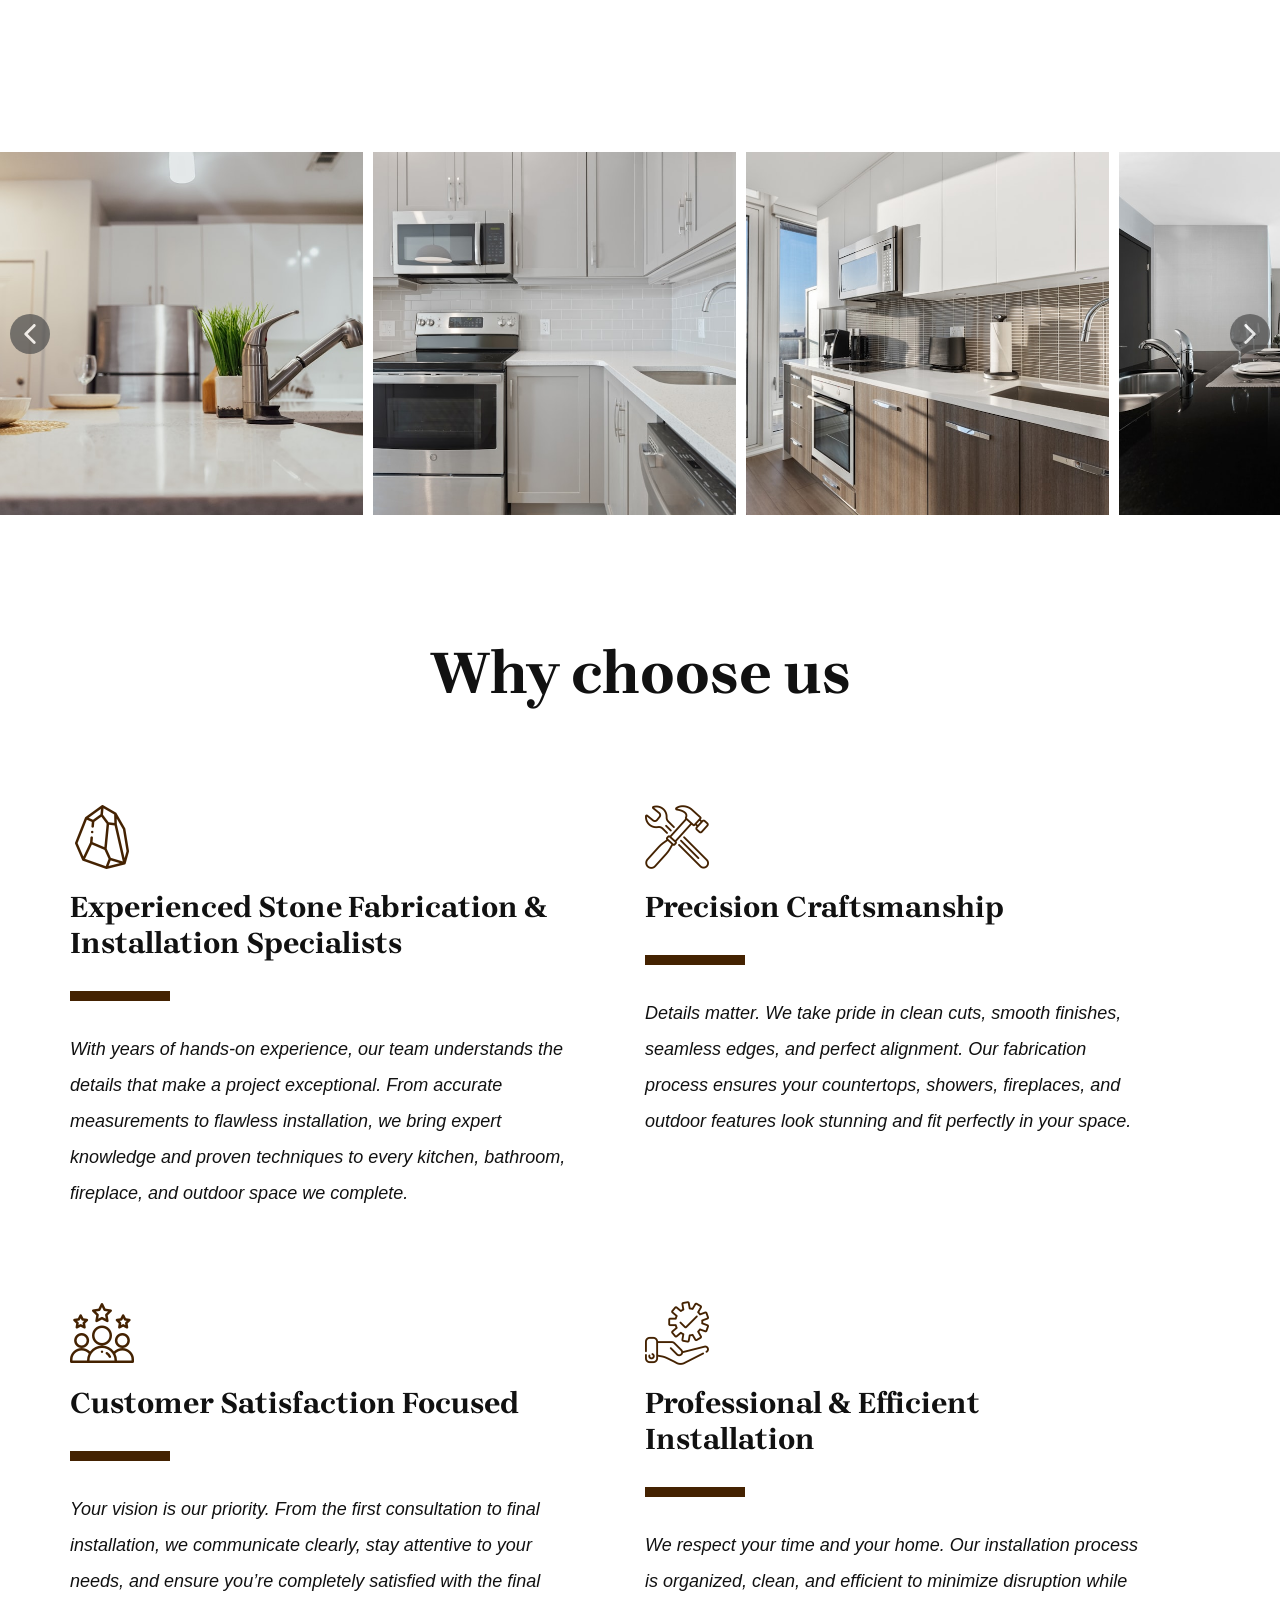
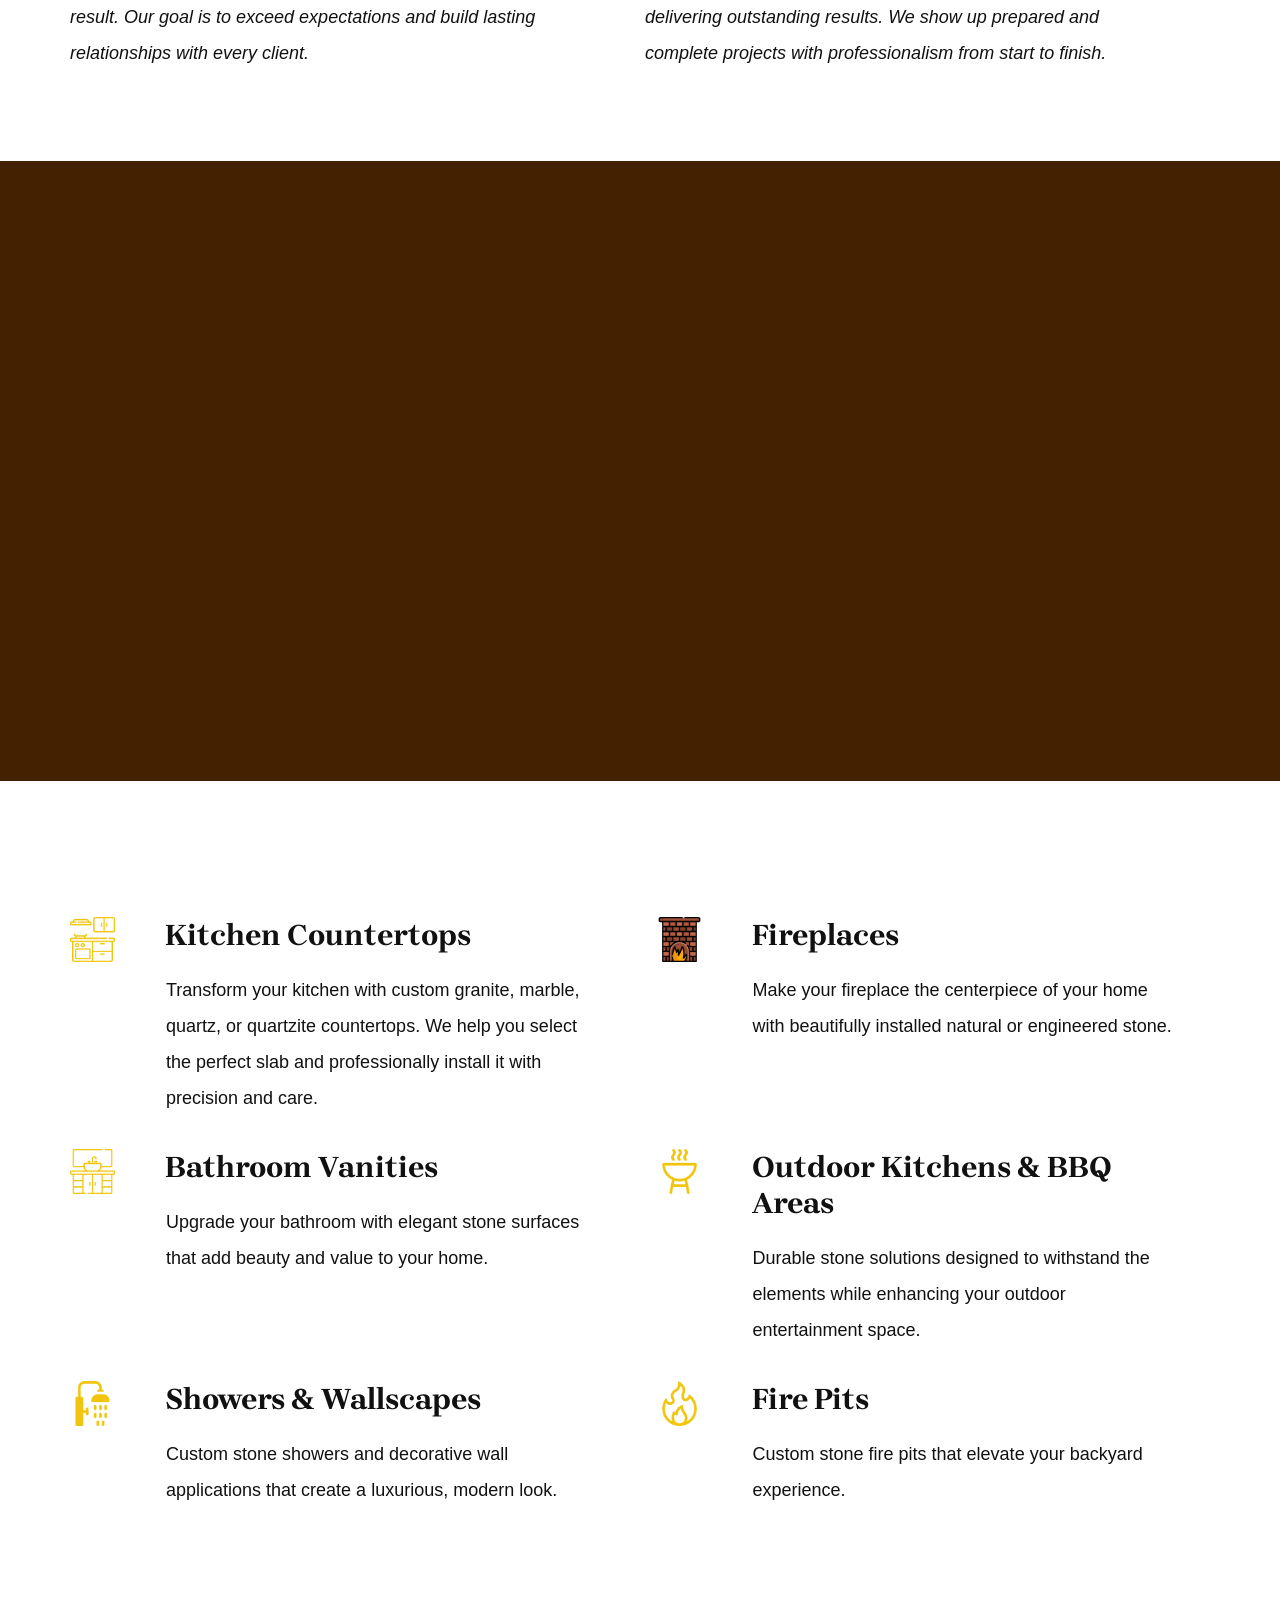
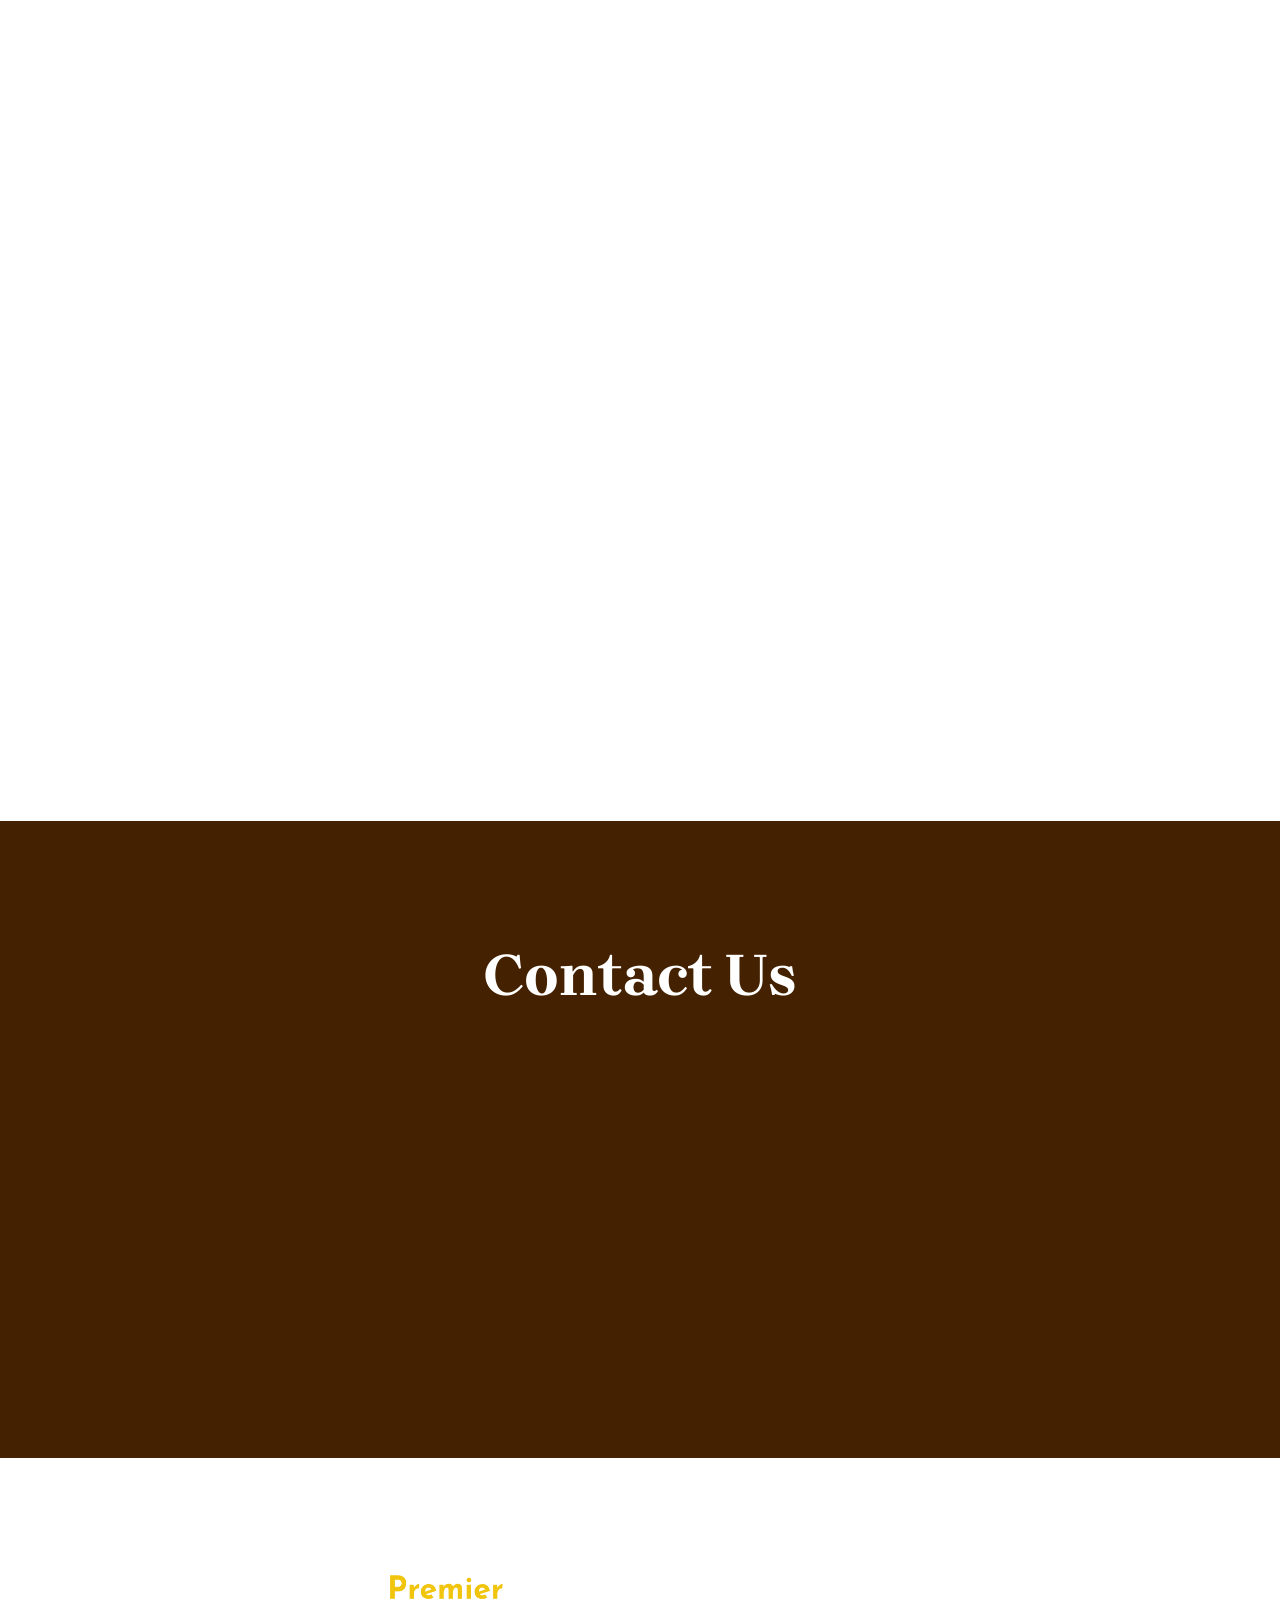
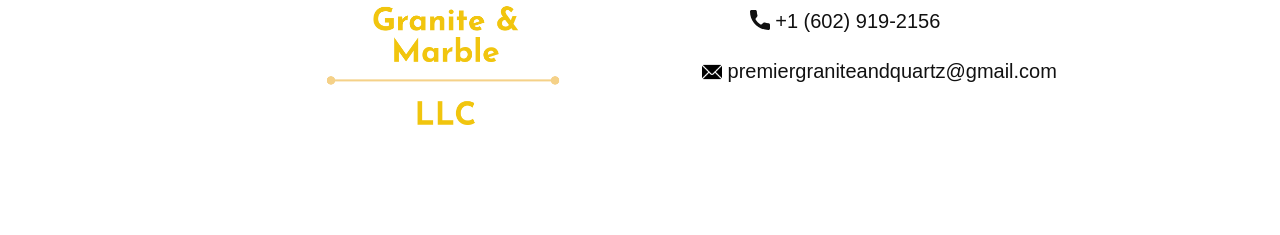
==== commit b52ade2f: "changes" ====
--- a/index.html
+++ b/index.html
@@ -9,7 +9,7 @@
 <link rel="stylesheet" href="index.css" media="screen">
     <script class="u-script" type="text/javascript" src="jquery.js" defer=""></script>
     <script class="u-script" type="text/javascript" src="nicepage.js" defer=""></script>
-    <meta name="generator" content="Nicepage 8.2.5, nicepage.com">
+    <meta name="generator" content="Nicepage 8.3.6, nicepage.com">
     
     
     
@@ -44,9 +44,9 @@
             </a>
           </div>
           <div class="u-custom-menu u-nav-container">
-            <ul class="u-nav u-unstyled u-nav-1" role="menubar"><li role="none" class="u-nav-item"><a role="menuitem" class="u-button-style u-nav-link u-text-active-palette-3-base u-text-hover-palette-3-base" href="./" style="padding: 10px 20px;">Home</a>
-</li><li role="none" class="u-nav-item"><a role="menuitem" class="u-button-style u-nav-link u-text-active-palette-3-base u-text-hover-palette-3-base" href="About.html" style="padding: 10px 20px;">About Us</a>
-</li><li role="none" class="u-nav-item"><a role="menuitem" class="u-button-style u-nav-link u-text-active-palette-3-base u-text-hover-palette-3-base" href="Portfolio-Page.html" style="padding: 10px 20px;">Our Projects</a>
+            <ul class="u-nav u-unstyled u-nav-1" role="menubar"><li role="none" class="u-nav-item"><a role="menuitem" class="u-button-style u-nav-link u-text-active-palette-3-base u-text-hover-palette-3-base u-nav-link-2" href="./">Home</a>
+</li><li role="none" class="u-nav-item"><a role="menuitem" class="u-button-style u-nav-link u-text-active-palette-3-base u-text-hover-palette-3-base u-nav-link-2" href="About.html">About Us</a>
+</li><li role="none" class="u-nav-item"><a role="menuitem" class="u-button-style u-nav-link u-text-active-palette-3-base u-text-hover-palette-3-base u-nav-link-2" href="Portfolio-Page.html">Our Projects</a>
 </li></ul>
           </div>
           <div class="u-custom-menu u-nav-container-collapse" id="01cb" role="region" aria-label="Menu panel">
@@ -63,7 +63,7 @@
           </div>
         </nav>
       </div></header>
-    <section class="skrollable u-clearfix u-container-align-left u-image u-parallax u-shading u-uploaded-video u-section-1" data-image-width="1280" data-image-height="853" id="block-1">
+    <section class="skrollable u-clearfix u-container-align-left u-image u-parallax u-shading u-uploaded-video u-section-1" data-image-width="1080" data-image-height="1350" id="block-1">
       <div class="u-clearfix u-sheet u-valign-middle-lg u-valign-middle-md u-valign-middle-sm u-valign-middle-xs u-sheet-1">
         <h1 class="u-align-left u-text u-text-1" data-animation-name="customAnimationIn" data-animation-duration="1500" data-animation-delay="500"> Premier Granite &amp; Marble <span class="u-text-palette-3-base">Renovation</span>
         </h1>
@@ -241,6 +241,6 @@
           </a>
         </div>
       </div></footer>
-
+  
   
 </body></html>
--- a/nicepage.css
+++ b/nicepage.css
@@ -15189,6 +15189,9 @@
 .u-shape-square > .u-container-layout {
   border-radius: 0;
 }
+.u-shape-line {
+  height: auto !important;
+}
 .embed-responsive {
   position: relative;
   display: block;
@@ -15529,6 +15532,10 @@
 .u-post-tags {
   display: table;
 }
+.u-menu {
+  --dropdown-icon-vertical: url([data-uri]);
+  --dropdown-icon-horizonal: url([data-uri]);
+}
 .u-menu,
 .u-popupmenu-items {
   display: table;
@@ -15564,6 +15571,9 @@
   margin: 0;
   height: 100%;
 }
+:where(.u-nav-container > .u-nav > .u-nav-item > .u-nav-link) {
+  padding: 10px 20px;
+}
 .u-nav-popup.u-nav-item {
   height: auto;
 }
@@ -15877,6 +15887,8 @@
   visibility: hidden;
   pointer-events: none;
   max-height: 0;
+  padding-left: 1em;
+  text-align: left;
 }
 .u-nav-container-collapse .u-nav-popup .u-nav {
   box-shadow: none;
@@ -15888,26 +15900,28 @@
   visibility: visible;
   pointer-events: auto;
 }
-.u-dropdown-icon .u-nav-link:first-child:nth-last-child(2) {
+.u-dropdown-icon .u-nav-link:first-child:nth-last-child(2):after {
+  content: "";
+  background-repeat: no-repeat;
+  background-size: 50%;
+  background-position: 100% 50%;
+  min-width: 1.75em;
+  min-height: 1em;
+}
+.u-dropdown-icon .u-nav-container .u-nav-link:first-child:nth-last-child(2) {
   display: inline-flex;
   align-items: center;
-  gap: 5px;
-}
-.u-dropdown-icon .u-nav-link:first-child:nth-last-child(2):after {
-  content: "";
-  background-image: url([data-uri]);
-  background-repeat: no-repeat;
-  background-size: 100% auto;
-  background-position: 50% 50%;
-  min-width: 1em;
-  min-height: 1em;
+}
+.u-dropdown-icon .u-nav-container .u-nav-link:first-child:nth-last-child(2):after {
+  background-image: var(--dropdown-icon-vertical);
 }
 .u-dropdown-icon .u-nav-container .u-nav-popup .u-nav-link:first-child:nth-last-child(2) {
   display: flex;
-  justify-content: space-between;
+  justify-content: flex-start;
 }
 .u-dropdown-icon .u-nav-container .u-nav-popup .u-nav-link:first-child:nth-last-child(2):after {
-  background-image: url([data-uri]);
+  background-image: var(--dropdown-icon-horizonal);
+  margin-left: auto;
 }
 .u-spacing-100:not(.u-text) > li:not(:last-child) {
   margin-right: 100px;
@@ -18065,9 +18079,6 @@
 .menu-collapse a.u-nav-link {
   color: inherit;
 }
-.u-nav-container > .u-nav > .u-nav-item > .u-nav-link {
-  padding: 10px 20px;
-}
 .menu-collapse {
   display: none;
   border: none;
@@ -18112,6 +18123,7 @@
   bottom: 0 !important;
   position: fixed !important;
   overflow: hidden;
+  -webkit-clip-path: inset(0);
   width: 0;
 }
 .u-menu-close {
@@ -18153,6 +18165,17 @@
 }
 .u-sidenav .u-nav-link {
   background: transparent;
+}
+.u-dropdown-icon .u-nav-container-collapse .u-nav-link:first-child:nth-last-child(2) {
+  display: flex;
+  justify-content: flex-start;
+}
+.u-dropdown-icon .u-nav-container-collapse .u-nav-link:first-child:nth-last-child(2):after {
+  background-image: var(--dropdown-icon-horizonal);
+  margin-left: auto;
+}
+.u-dropdown-icon .u-nav-container-collapse .u-nav-link:first-child:nth-last-child(2)[aria-expanded="true"]:after {
+  background-image: var(--dropdown-icon-vertical);
 }
 .u-enable-responsive .menu-collapse {
   display: block;
@@ -19361,6 +19384,10 @@
 }
 .u-search-layout-icon input {
   display: none;
+}
+.u-search-layout-icon-input,
+.u-search-layout-input {
+  min-width: 100px;
 }
 .u-search-layout-input button {
   display: none;
@@ -20024,9 +20051,7 @@
   opacity: 1;
 }
 .pswp__button,
-.pswp__button--arrow--left:before,
-.pswp__button--arrow--right:before {
-  background: url('[data-uri]') 0 0 no-repeat;
+.pswp__buttonbase64,iVBORw0KGgoAAAANSUhEUgAAAQgAAABYCAYAAAAJD2m8AAAAGXRFWHRTb2Z0d2FyZQBBZG9iZSBJbWFnZVJlYWR5ccllPAAAAyZpVFh0WE1MOmNvbS5hZG9iZS54bXAAAAAAADw/eHBhY2tldCBiZWdpbj0i77u/[base64]/eHBhY2tldCBlbmQ9InIiPz4aKz4qAAAEPklEQVR42uzdz64TVRwH8NZcQ1hxTSRowIXxMRBCCIm8gq+gG+KKtS5U4kITLxv2PAOsIMBrsDDxH5GEuyOGxPE3ehpr77SdTm9nzpl+Pskv5dKW/mjnfHvOzPR2WlXVBKDJW54CQEAAAgIQEICAAAQEICAAAQEICEBAAAICQEAAAgIQEMAOHXS834nPiE/Dyjs0fK583X12YdZH236H6LGhl4/j4vOoK1Hno/6Iehp1FO09y22j2rRfv3IgX9OOL46A6KfXOsB/iPos6kXUg6jfo96Luhl1Iepu1K1o800GwdCpXwGRsfrF6VBVtcWruu39tw2INo89ZI9zPdyL+ivqTtTZhevOpr+vr7+XybbUqd+O26DqofYiIKoGu7jPKfd8OT3sd2tudyfd7vLA4dC5XwMx39pqidF1+t339L3L8mboJVE8/P24uB71YTzs6/m+5vuIH8/ExU9Rj+KvPx0wIBr7bbjdiX4tMUa2k3LbgdL3ur7L42Wwc7IebA9XDbbU558xwB7GH2/olywCgl7UO/R+bZrRNMzAfol6N9d+G0I3h34REEWrjwK8vzi4FpcYycWolzn2u0QO/dKCE6Xy9Sjq5uLRgCVr+k+inuiXLALCUYxeHKVp+1dLpukzX6bbHQ28LTX22yCXfmk5eBzmzDMg6h5+TOcNfL3kvIJv0/VVJttSp34dTnSY88Tg2+b+24ZFm8fO5EzKt+Pi+8n/z0z8La31Z2cmTlqu+7Pt12HOfDnVOuOAmOtl9tmGq5N/9/6/TGv4fz7bMP/cltivgBAQAqKn/1cpPS9sD1NDcUQBUciY2cf9SdW0oBdn1q8ZRL4c5hxT2heW3FPvNAICEBCAgAAEBICAAAQEICAAAQEICEBAAAICEBCAgAAEBCAgAAQEICCA0zHab9Ya+teY+WVJmEEAAgIQEAACAhAQo1cV8IUSlS+9EBAMN/ByHoAl9IiAGKX5L53JcQCW9lWACAghIRwQEEJCOHBaDjwF+e9n2PQ+Qw3MxX436F+QjHUGsclGPOA7XLWiDtNtDlfcBswguoZDm3etTW7LZlP0XKb19WN36cVBjpHOINqufzNal76TprPzdZyuO04/fxD1vMRlSA7Bm/vRFXpeYqzbIArbaXUp6nHURyWERK7PrZAQEK02iMLD4ZpwEBICYkcbxAjC4ecS9k/k/NyW0CM9BcSyDaHwcJjtp8h6AJYQZAiIEhU3c4BiA2LdTsoM3V4TDoeT/86TgL1zsItwmE0rCzj34Yt0+c2SmcOruaUG7J1plzf4xbG+aofkUDsrF8/6TZf1eRDHm/wzXQPC0rvza8WYlhjrAsDhLtjTgGg7OxASsIf7IGbn3rdZOmxy2x065yWHHe+DKHGZu+3zZFPBEgPgtJYYJc2UvNRgBgEICEBAAAICEBCAgAAEBCAgAAEBICAAAQEICGCX/hZgANzhlTFY6SDTAAAAAElFTkSuQmCC') 0 0 no-repeat;
   background-size: 264px 88px;
   width: 44px;
   height: 44px;
@@ -20034,9 +20059,7 @@
 @media (-webkit-min-device-pixel-ratio: 1.1), (-webkit-min-device-pixel-ratio: 1.09375), (min-resolution: 105dpi), (min-resolution: 1.1dppx) {
   /* Serve SVG sprite if browser supports SVG and resolution is more than 105dpi */
   .pswp--svg .pswp__button,
-  .pswp--svg .pswp__button--arrow--left:before,
-  .pswp--svg .pswp__button--arrow--right:before {
-    background-image: url('[data-uri]');
+  .pswp--svg .pswp__buttonbase64,[base64]');
   }
   .pswp--svg .pswp__button--arrow--left,
   .pswp--svg .pswp__button--arrow--right {
@@ -20092,21 +20115,17 @@
 .pswp__button--arrow--right {
   right: 0;
 }
-.pswp__button--arrow--left:before,
-.pswp__button--arrow--right:before {
-  content: '';
+.pswp__button
   top: 35px;
   background-color: rgba(0, 0, 0, 0.3);
   height: 30px;
   width: 32px;
   position: absolute;
 }
-.pswp__button--arrow--left:before {
-  left: 6px;
+.pswp__button
   background-position: -138px -44px;
 }
-.pswp__button--arrow--right:before {
-  right: 6px;
+.pswp__button
   background-position: -94px -44px;
 }
 /*
@@ -20182,8 +20201,7 @@
 .pswp--touch .pswp__share-tooltip a {
   padding: 16px 12px;
 }
-a.pswp__share--facebook:before {
-  content: '';
+a.pswp__share
   display: block;
   width: 0;
   height: 0;
@@ -20196,23 +20214,18 @@
   -moz-pointer-events: none;
   pointer-events: none;
 }
-a.pswp__share--facebook:hover {
-  background: #3E5C9A;
+a.pswp__share
   color: #FFF;
 }
-a.pswp__share--facebook:hover:before {
-  border-bottom-color: #3E5C9A;
-}
-a.pswp__share--twitter:hover {
-  background: #55ACEE;
+a.pswp__share
+}
+a.pswp__share
   color: #FFF;
 }
-a.pswp__share--pinterest:hover {
-  background: #CCC;
+a.pswp__share
   color: #CE272D;
 }
-a.pswp__share--download:hover {
-  background: #DDD;
+a.pswp__share
 }
 /*
 
@@ -23620,8 +23633,7 @@
   z-index: 1060;
   padding: 1px;
 }
-.iti--container:hover {
-  cursor: pointer;
+.iti
 }
 .iti-mobile .iti--container {
   top: 30px;
@@ -46968,6 +46980,10 @@
   letter-spacing: normal;
 }
 
+.u-header .u-nav-link-2 {
+  padding: 10px 20px;
+}
+
 .u-header .u-nav-2 {
   font-size: 1.25rem;
 }
--- a/index.css
+++ b/index.css
@@ -1,6 +1,6 @@
  .u-section-1 {
-  background-image: linear-gradient(0deg, rgba(0, 0, 0, 0.4), rgba(0, 0, 0, 0.4)), url('images/photo-1643913589016-b0111a4888e7.jpeg');
-  background-size: cover;
+  background-image: linear-gradient(0deg, rgba(0, 0, 0, 0.4), rgba(0, 0, 0, 0.4)), url('images/19f9601f-3804-4329-aadd-f2e23ce8574d-1_all_47879.JPG');
+  background-size: cover, cover;
 }
 
 .u-section-1 .u-sheet-1 {
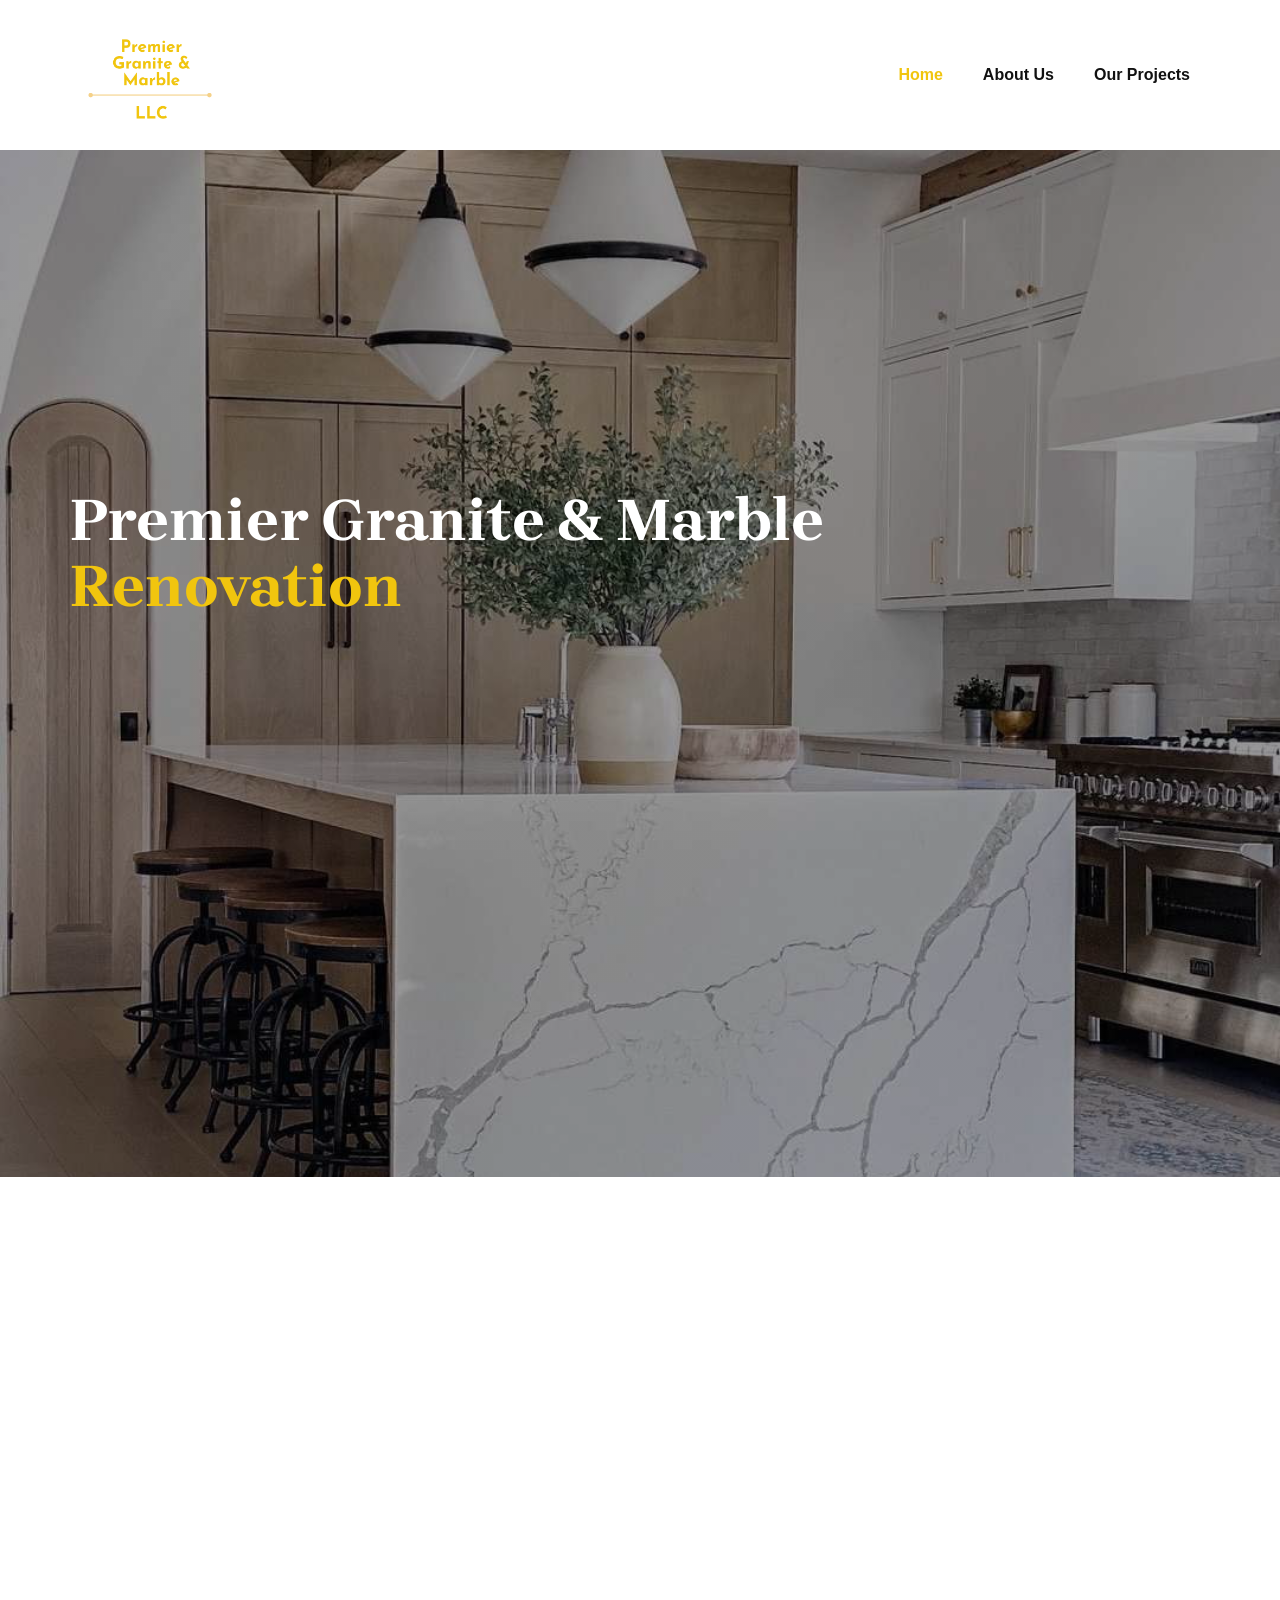
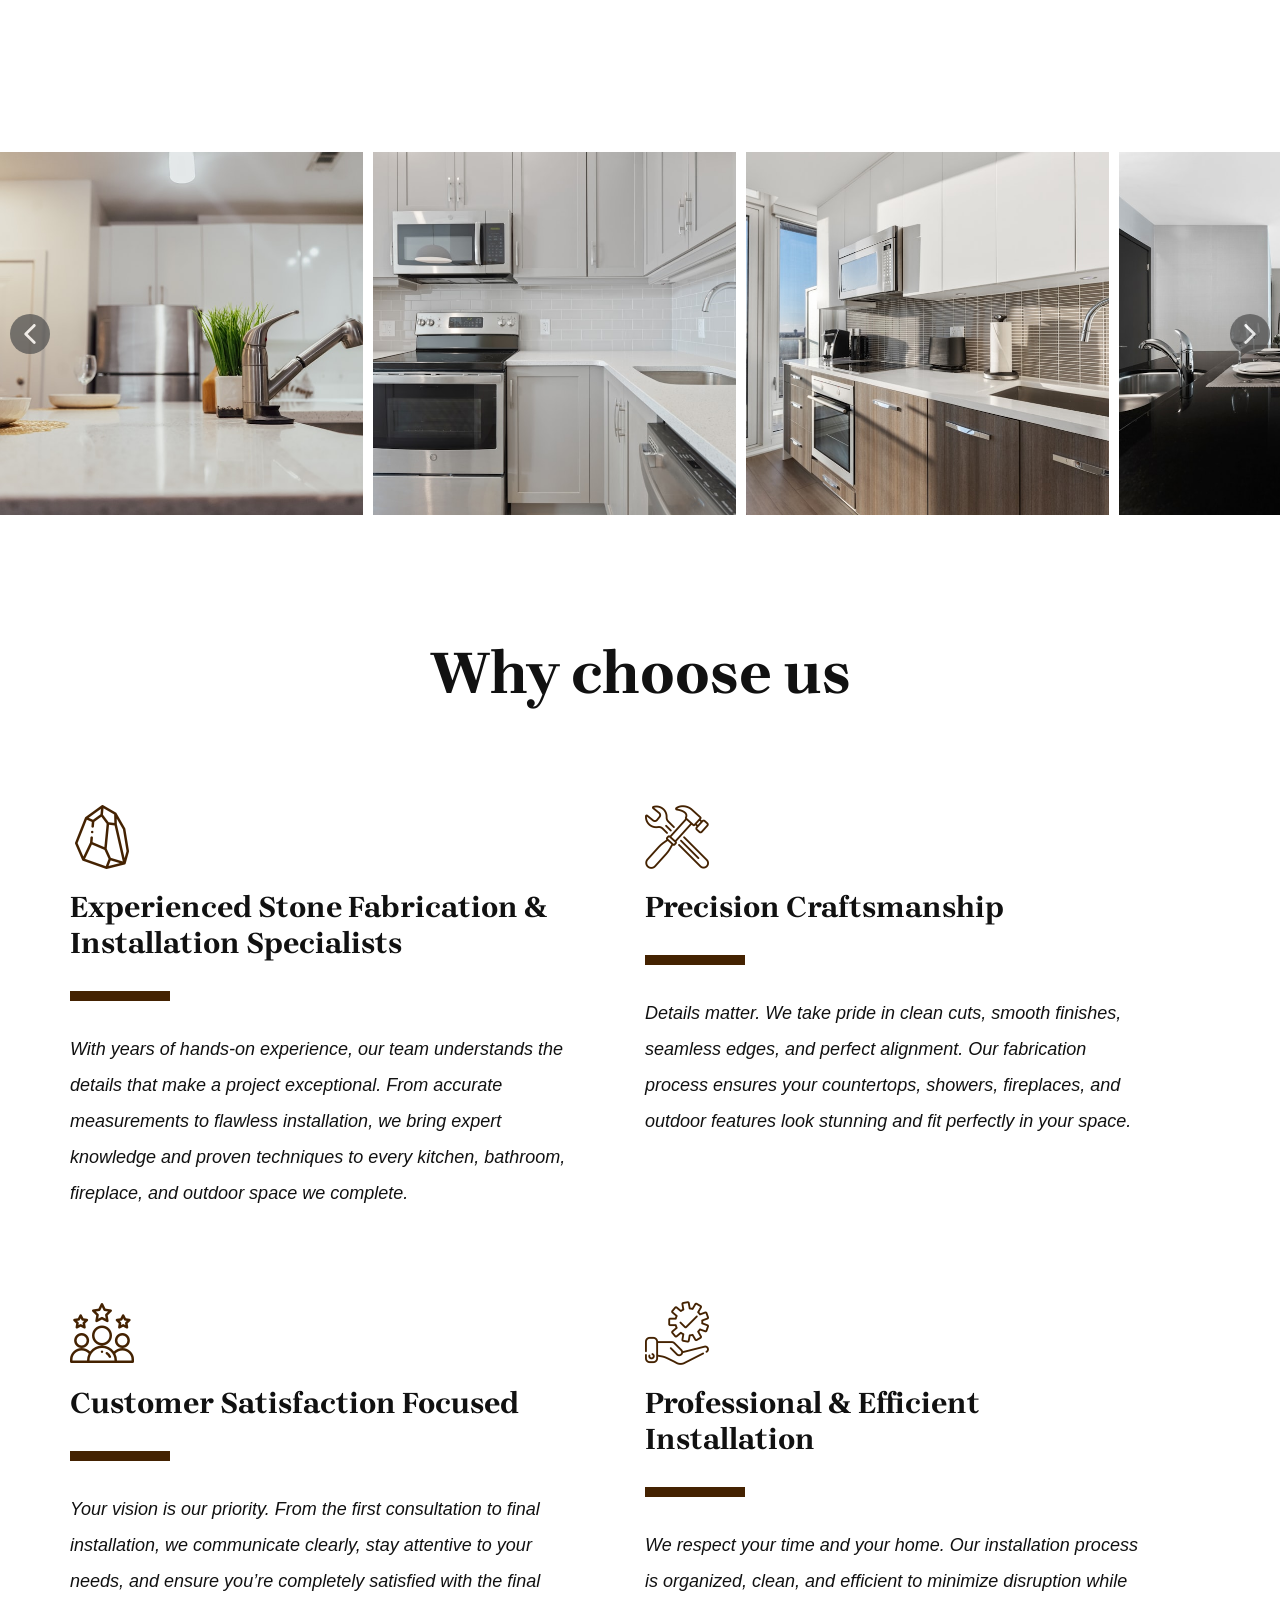
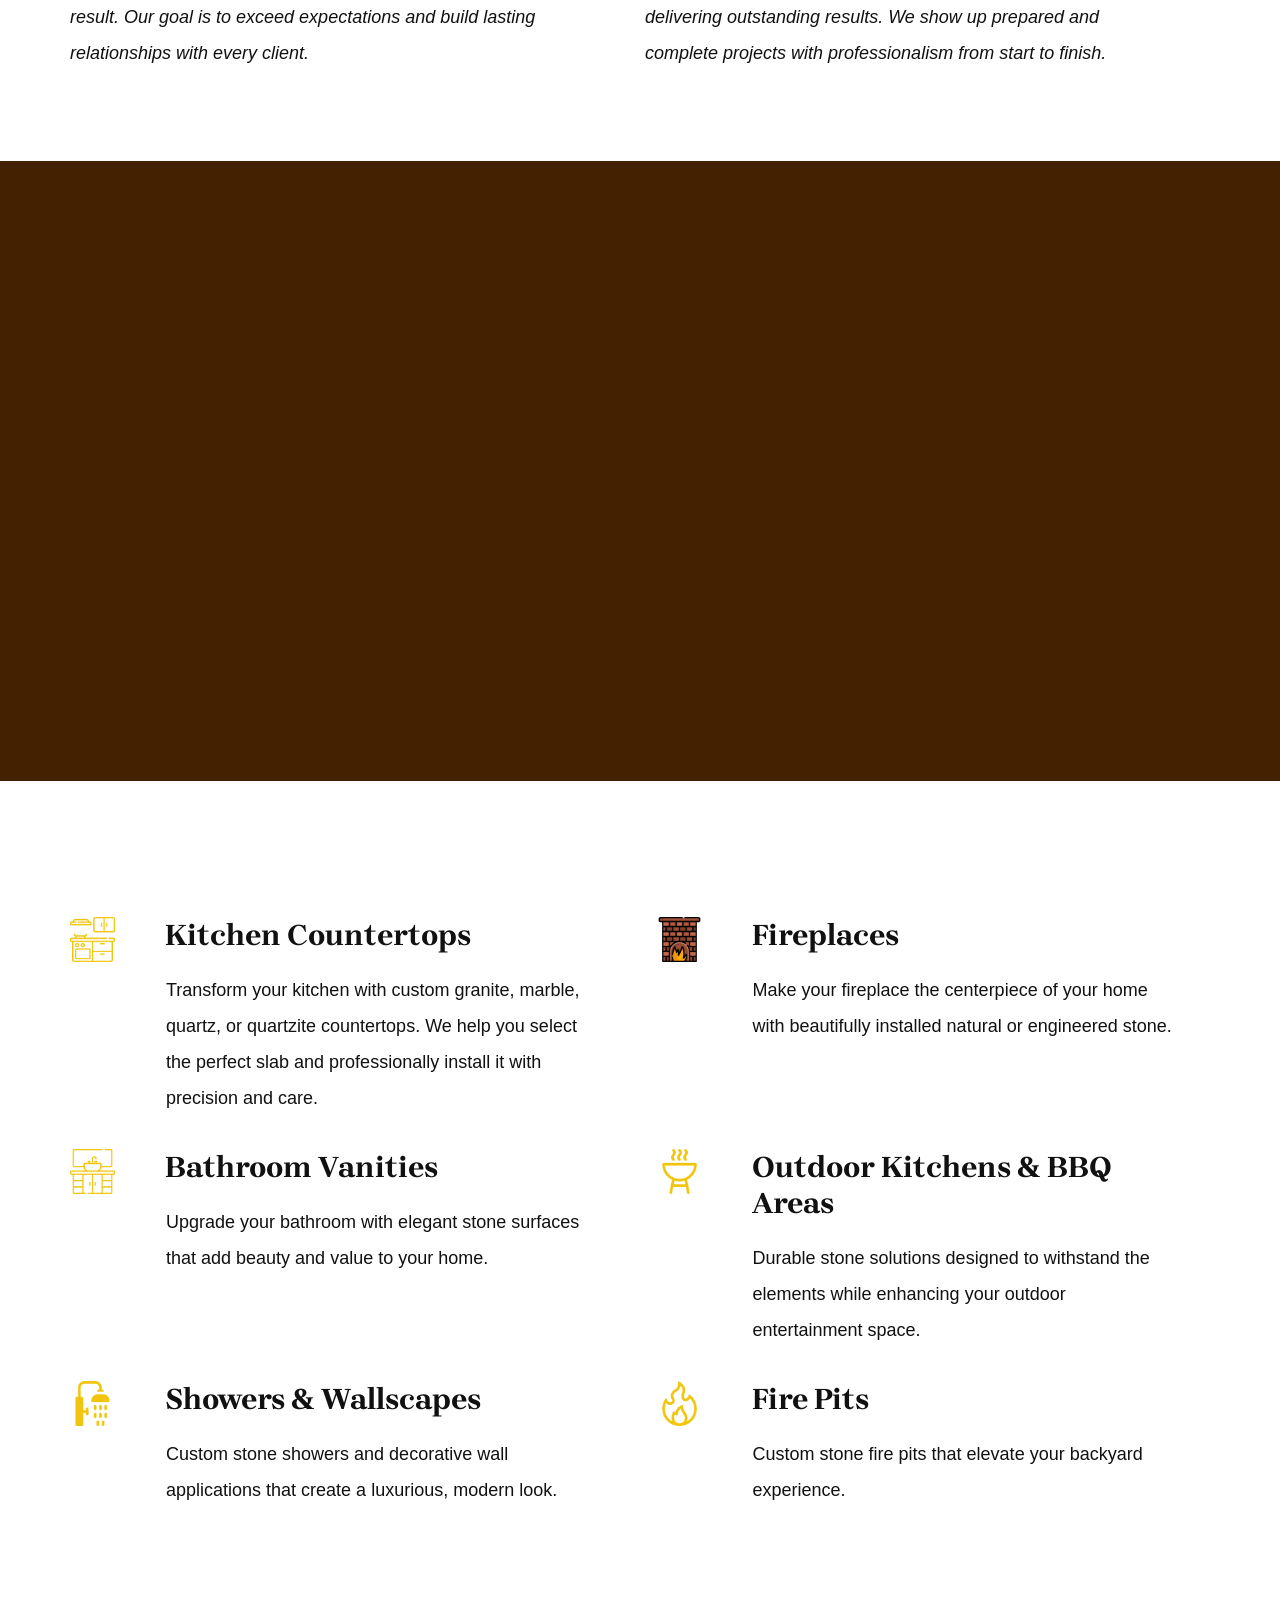
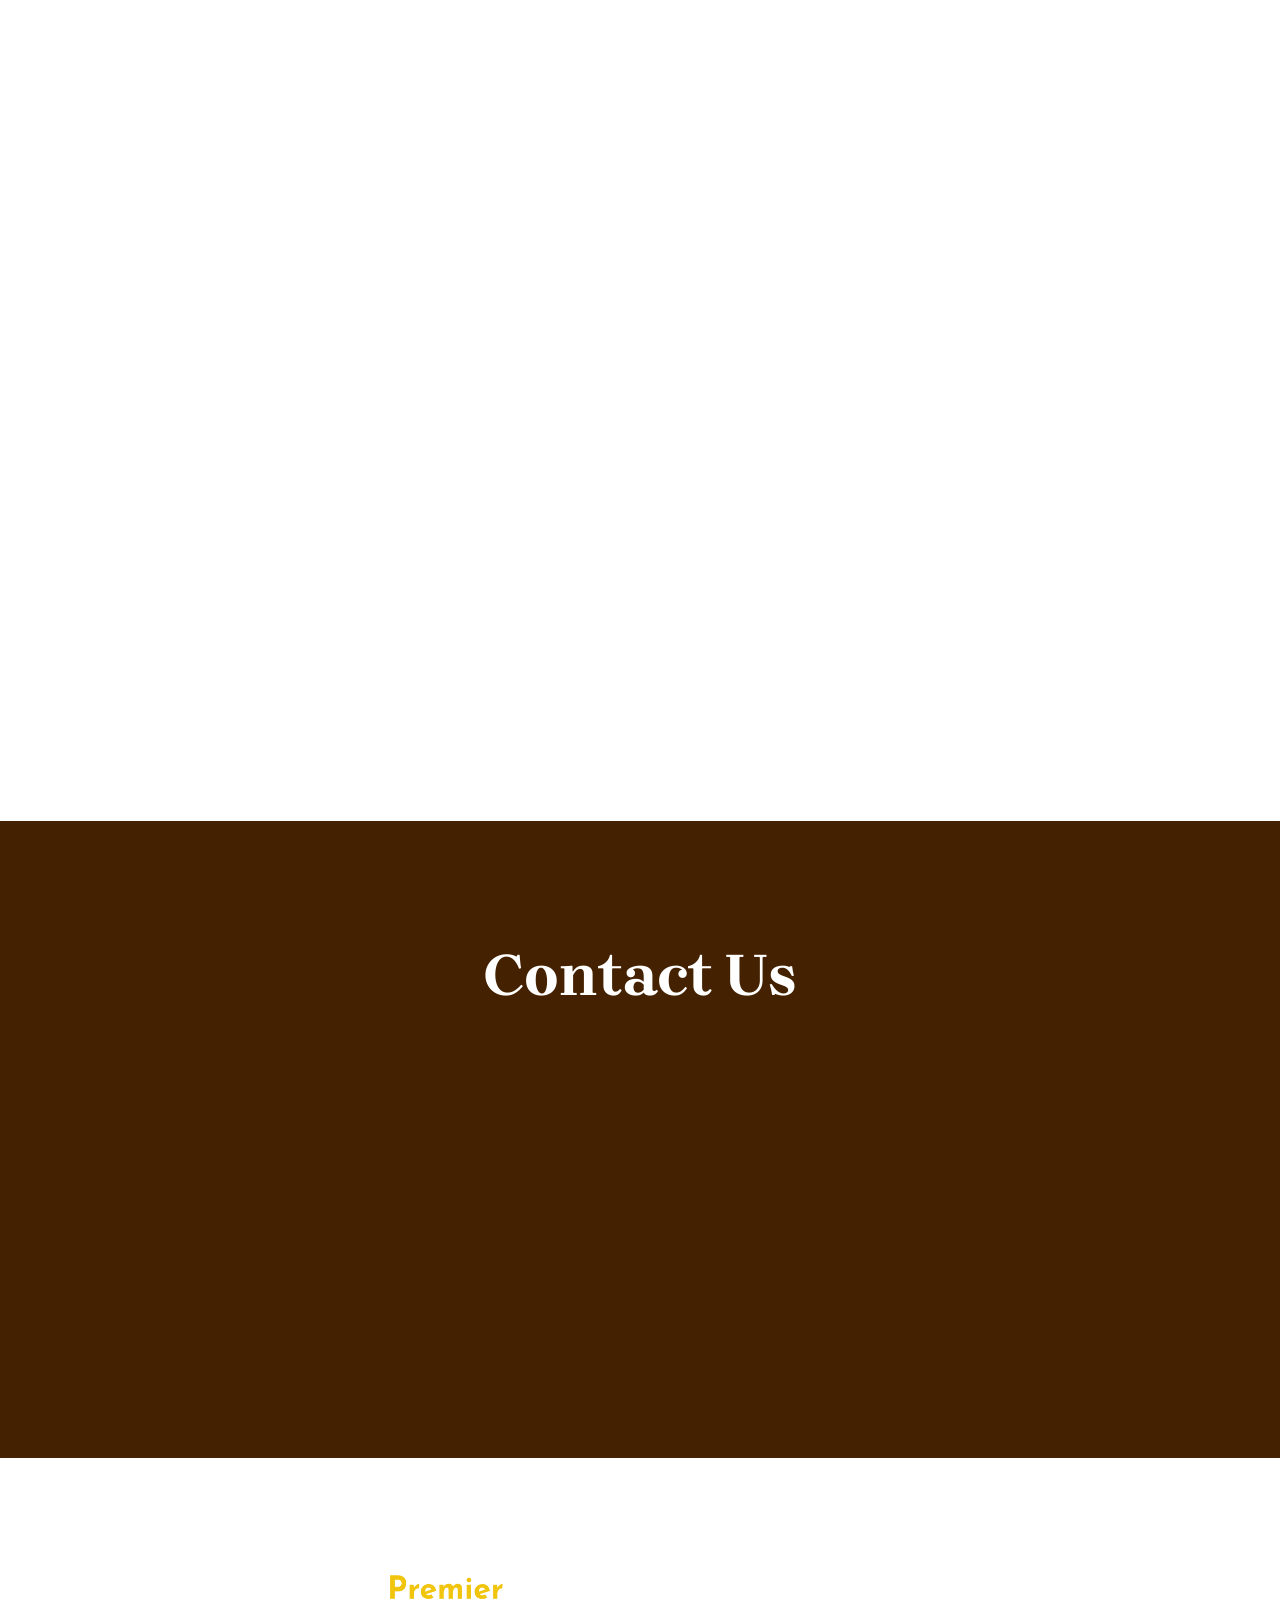
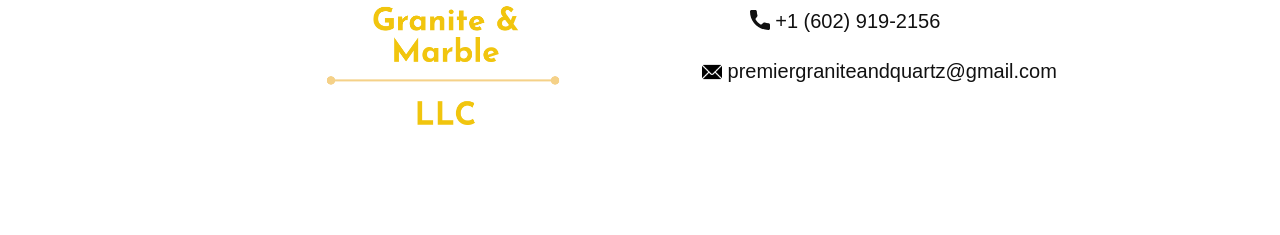
==== commit 5be457ed: "changes x2" ====
--- a/index.html
+++ b/index.html
@@ -63,7 +63,7 @@
           </div>
         </nav>
       </div></header>
-    <section class="skrollable u-clearfix u-container-align-left u-image u-parallax u-shading u-uploaded-video u-section-1" data-image-width="1080" data-image-height="1350" id="block-1">
+    <section class="skrollable u-clearfix u-container-align-left u-image u-shading u-uploaded-video u-section-1" data-image-width="1080" data-image-height="1350" id="block-1">
       <div class="u-clearfix u-sheet u-valign-middle-lg u-valign-middle-md u-valign-middle-sm u-valign-middle-xs u-sheet-1">
         <h1 class="u-align-left u-text u-text-1" data-animation-name="customAnimationIn" data-animation-duration="1500" data-animation-delay="500"> Premier Granite &amp; Marble <span class="u-text-palette-3-base">Renovation</span>
         </h1>
